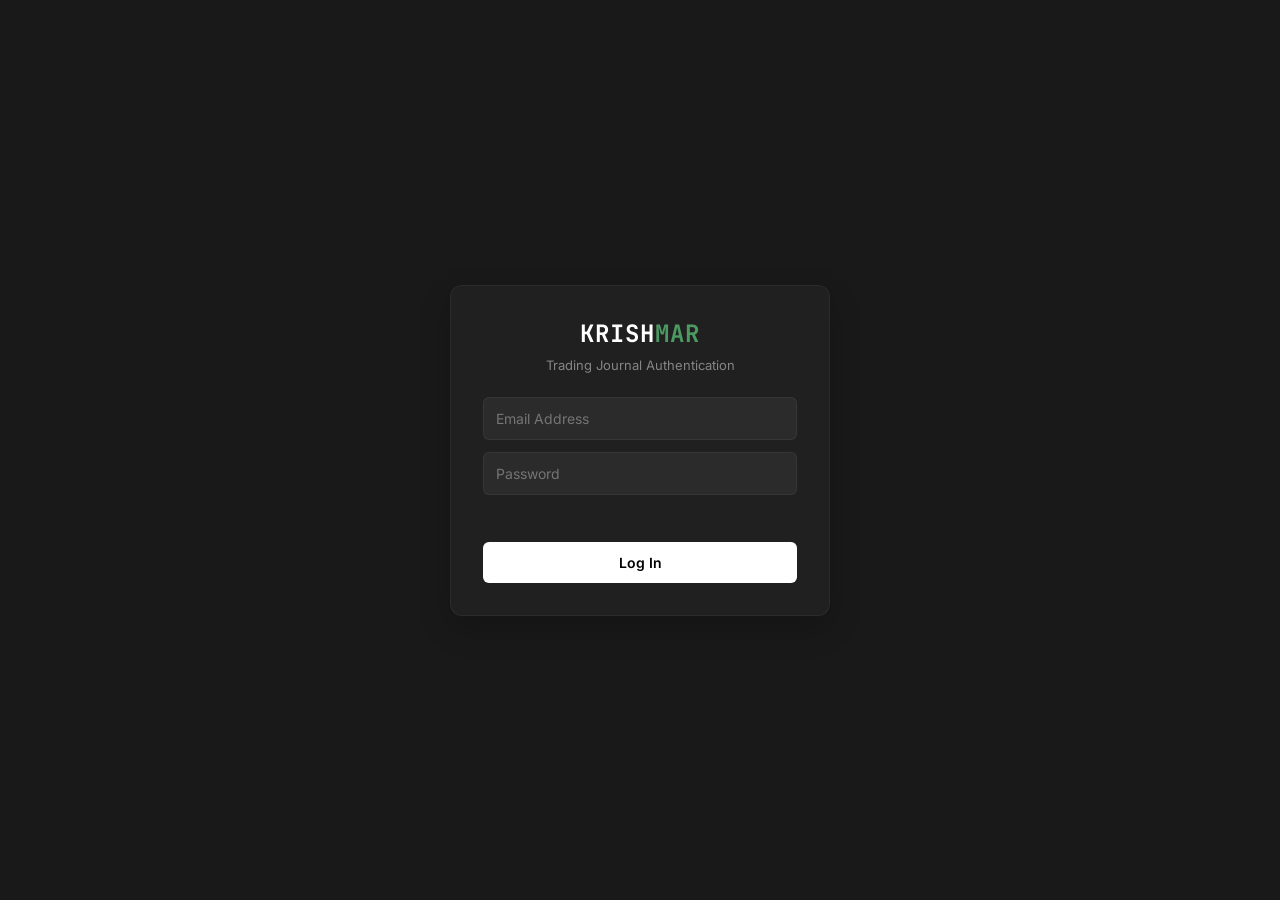
==== index.html @ 3b9c7eb1 "Add files via upload" ====
<!DOCTYPE html>
<html lang="en">
<head>
<meta charset="UTF-8">
<meta name="viewport" content="width=device-width, initial-scale=1.0">
<title>Krishmar Trading Journal</title>
<link href="https://fonts.googleapis.com/css2?family=Inter:wght@400;500;600&family=JetBrains+Mono:wght@400;500;600;700&display=swap" rel="stylesheet">
<link rel="stylesheet" href="style.css">
<!-- Firebase SDKs -->
<script src="https://www.gstatic.com/firebasejs/9.23.0/firebase-app-compat.js"></script>
<script src="https://www.gstatic.com/firebasejs/9.23.0/firebase-auth-compat.js"></script>
<script src="https://www.gstatic.com/firebasejs/9.23.0/firebase-firestore-compat.js"></script>
</head>
<body>

<!-- ═══════════════ AUTH OVERLAY ═══════════════ -->
<div id="authOverlay">
  <div class="auth-box">
    <div class="auth-title">KRISH<span>MAR</span></div>
    <div class="auth-sub">Trading Journal Authentication</div>
    <input type="email" id="authEmail" class="auth-inp" placeholder="Email Address" autocomplete="email">
    <input type="password" id="authPass" class="auth-inp" placeholder="Password" autocomplete="current-password">
    <div class="auth-err" id="authErr"></div>
    <button class="auth-btn" id="btnLogin" onclick="loginUser()">Log In</button>
  </div>
</div>

<div id="mainApp" style="display:none">

<div class="hdr">
  <div>
    <div class="logo">KRISH<span>MAR</span></div>
    <div style="font-size:9px;color:var(--muted);margin-top:2px;letter-spacing:1px">TRADING JOURNAL · NIFTY 50 · 5M · NSE</div>
  </div>
  <div class="nav-tabs">
    <button class="tab active" onclick="goPage('checklist',this)">📋 CHECKLIST</button>
    <button class="tab" onclick="goPage('entry',this)">✏️ ENTRY</button>
    <button class="tab" onclick="goPage('trades',this)">📂 ALL TRADES</button>
    <button class="tab" onclick="goPage('stats',this)">📊 STATISTICS</button>
    <button class="theme-btn" id="theme-toggle" onclick="toggleTheme()">☀️ LIGHT</button>
    <button class="theme-btn" onclick="logoutUser()" style="color:var(--red);border:1px solid rgba(255,59,92,0.2);">🚪 LOGOUT</button>
  </div>
  <div class="clk"><div class="t" id="clk">--:--:--</div><div class="d" id="dstr">---</div></div>
</div>

<div class="stats">
  <div class="sc"><span class="sv cb" id="s-tot">0</span><div class="sl">Total</div></div>
  <div class="sc"><span class="sv cg" id="s-win">0</span><div class="sl">Wins</div></div>
  <div class="sc"><span class="sv cr" id="s-los">0</span><div class="sl">Losses</div></div>
  <div class="sc"><span class="sv cy" id="s-wr">0%</span><div class="sl">Win Rate</div></div>
  <div class="sc"><span class="sv cg" id="s-pnl">+0</span><div class="sl">Net P&L</div></div>
  <div class="sc"><span class="sv co" id="s-tod">0/2</span><div class="sl">Today</div></div>
</div>

<div class="sig wait" id="sigBox" style="display:flex">
  <div class="sdot"></div><span id="sigTxt">Complete checklist to evaluate signal</span>
</div>

<div class="edit-bar" id="editBar">
  ✏️ EDITING TRADE <strong id="editNo">—</strong>
  <button onclick="cancelEdit()">✕ Cancel</button>
</div>

<!-- ═══════════════ PAGE 1: CHECKLIST ═══════════════ -->
<div class="page active" id="page-checklist">
<div class="ck-grid">

  <div>
    <div class="pnl">
      <div class="ptitle"><div class="ptdot" style="background:var(--yellow)"></div>PRE-MARKET KEY CHECK</div>
      <div class="sec">📋 BEFORE 9:15 AM</div>
      <div class="ck" id="ck-gapup" onclick="tog('gapup')"><div class="ck-num">01</div><div class="ck-order" id="ord-gapup">—</div><span class="ck-lbl">GAP UP — Open above PDH</span><span class="ck-time" id="tim-gapup">--:--</span><div class="opts"><button class="opt" onclick="pk(event,'gap','UP')">YES</button><button class="opt" onclick="pk(event,'gap','NO')">NO</button></div></div>
      <div class="ck" id="ck-gapdn" onclick="tog('gapdn')"><div class="ck-num">02</div><div class="ck-order" id="ord-gapdn">—</div><span class="ck-lbl">GAP DOWN — Open below PDL</span><span class="ck-time" id="tim-gapdn">--:--</span><div class="opts"><button class="opt" onclick="pk(event,'gapd','YES')">YES</button><button class="opt" onclick="pk(event,'gapd','NO')">NO</button></div></div>
      <div class="ck" id="ck-pdc" onclick="tog('pdc')"><div class="ck-num">03</div><div class="ck-order" id="ord-pdc">—</div><span class="ck-lbl">PDC Level</span><span class="ck-time" id="tim-pdc">--:--</span><div class="opts"><input class="opt fi" id="pdc-val" type="number" placeholder="25000" style="width:68px;font-size:10px" onclick="event.stopPropagation()"></div></div>
      <div class="ck" id="ck-pdsp" onclick="tog('pdsp')"><div class="ck-num">04</div><div class="ck-order" id="ord-pdsp">—</div><span class="ck-lbl">PD SP CROSS — ST crossed</span><span class="ck-time" id="tim-pdsp">--:--</span><div class="opts"><button class="opt" onclick="pk(event,'pdsp','BULL')">BULL</button><button class="opt" onclick="pk(event,'pdsp','BEAR')">BEAR</button></div></div>
    </div>
    <div class="pnl">
      <div class="ptitle"><div class="ptdot" style="background:var(--yellow)"></div>DISCIPLINE SCORE</div>
      <div class="disc-grid">
        <div class="disc-item"><label>Pre-market check</label><div class="stars" id="d1"></div></div>
        <div class="disc-item"><label>Key level filter</label><div class="stars" id="d2"></div></div>
        <div class="disc-item"><label>Waited confirm</label><div class="stars" id="d3"></div></div>
        <div class="disc-item"><label>Max trade limit</label><div class="stars" id="d4"></div></div>
        <div class="disc-item"><label>Stop at 2:30 PM</label><div class="stars" id="d5"></div></div>
        <div class="disc-item"><label>Screenshot saved</label><div class="stars" id="d6"></div></div>
      </div>
      <div style="margin-top:8px;text-align:center"><span style="font-family:'JetBrains Mono',monospace;font-size:9px;color:var(--muted)">SCORE: </span><span style="font-family:'JetBrains Mono',monospace;font-size:16px;font-weight:700;color:var(--yellow)" id="dtot">0/30</span></div>
    </div>
  </div>

  <div>
    <div class="pnl">
      <div class="ptitle"><div class="ptdot" style="background:var(--red)"></div>LIVE MARKET CHECKLIST<span style="margin-left:auto;font-size:9px;color:var(--muted)">ORDER &amp; TIME TRACKED</span><button class="ck-reset" onclick="resetLiveChecks()">↺ RESET</button></div>
      <div class="sec">⚡ INTRADAY — SEQUENCE &amp; TIME RECORDED</div>
      <div class="timeline" id="timeline"><div class="tl-title">📍 SEQUENCE TIMELINE</div><div id="tl-items"></div></div>
      <div class="lmck-grid">

        <!-- COL 1: KEY LEVELS -->
        <div>
          <div class="lmck-col-title">📌 Key Levels</div>
          <div class="ck" id="ck-pdh" onclick="tog('pdh')"><div class="ck-order" id="ord-pdh"></div><span class="ck-lbl">PDH</span><span class="ck-time" id="tim-pdh">--:--</span><div class="opts"><button class="opt" onclick="pk(event,'pdh','SWEEP')">SWEEP</button><button class="opt" onclick="pk(event,'pdh','BREAK')">BREAK</button><button class="opt" onclick="pk(event,'pdh','TAP')">TAP</button></div></div>
          <div class="ck" id="ck-pdl" onclick="tog('pdl')"><div class="ck-order" id="ord-pdl"></div><span class="ck-lbl">PDL</span><span class="ck-time" id="tim-pdl">--:--</span><div class="opts"><button class="opt" onclick="pk(event,'pdl','SWEEP')">SWEEP</button><button class="opt" onclick="pk(event,'pdl','BREAK')">BREAK</button><button class="opt" onclick="pk(event,'pdl','TAP')">TAP</button></div></div>
          <div class="ck" id="ck-pdob" onclick="tog('pdob')"><div class="ck-order" id="ord-pdob"></div><span class="ck-lbl">PD OB</span><span class="ck-time" id="tim-pdob">--:--</span><div class="opts"><button class="opt" onclick="pk(event,'pdob','SWEEP')">SWEEP</button><button class="opt" onclick="pk(event,'pdob','BREAK')">BREAK</button><button class="opt" onclick="pk(event,'pdob','TAP')">TAP</button></div></div>
          <div class="ck" id="ck-wkh" onclick="tog('wkh')"><div class="ck-order" id="ord-wkh"></div><span class="ck-lbl">WEEK HIGH</span><span class="ck-time" id="tim-wkh">--:--</span><div class="opts"><button class="opt" onclick="pk(event,'wkh','SWEEP')">SWEEP</button><button class="opt" onclick="pk(event,'wkh','BREAK')">BREAK</button><button class="opt" onclick="pk(event,'wkh','TAP')">TAP</button></div></div>
          <div class="ck" id="ck-wkl" onclick="tog('wkl')"><div class="ck-order" id="ord-wkl"></div><span class="ck-lbl">WEEK LOW</span><span class="ck-time" id="tim-wkl">--:--</span><div class="opts"><button class="opt" onclick="pk(event,'wkl','SWEEP')">SWEEP</button><button class="opt" onclick="pk(event,'wkl','BREAK')">BREAK</button><button class="opt" onclick="pk(event,'wkl','TAP')">TAP</button></div></div>
          <div class="ck" id="ck-dyh" onclick="tog('dyh')"><div class="ck-order" id="ord-dyh"></div><span class="ck-lbl">DAY HIGH</span><span class="ck-time" id="tim-dyh">--:--</span><div class="opts"><button class="opt" onclick="pk(event,'dyh','SWEEP')">SWEEP</button><button class="opt" onclick="pk(event,'dyh','BREAK')">BREAK</button><button class="opt" onclick="pk(event,'dyh','TAP')">TAP</button></div></div>
          <div class="ck" id="ck-dyl" onclick="tog('dyl')"><div class="ck-order" id="ord-dyl"></div><span class="ck-lbl">DAY LOW</span><span class="ck-time" id="tim-dyl">--:--</span><div class="opts"><button class="opt" onclick="pk(event,'dyl','SWEEP')">SWEEP</button><button class="opt" onclick="pk(event,'dyl','BREAK')">BREAK</button><button class="opt" onclick="pk(event,'dyl','TAP')">TAP</button></div></div>
        </div>

        <!-- COL 2: INDICATOR SIGNALS -->
        <div>
          <div class="lmck-col-title">⚡ Indicator Signals</div>
          <div class="ck" id="ck-spcross" onclick="tog('spcross')"><div class="ck-order" id="ord-spcross"></div><span class="ck-lbl">SP CROSS</span><span class="ck-time" id="tim-spcross">--:--</span><div class="opts"><button class="opt" onclick="pk(event,'spc','BULL')">BULL</button><button class="opt" onclick="pk(event,'spc','BEAR')">BEAR</button></div></div>
          <div class="ck" id="ck-flcross" onclick="tog('flcross')"><div class="ck-order" id="ord-flcross"></div><span class="ck-lbl">FL CROSS</span><span class="ck-time" id="tim-flcross">--:--</span><div class="opts"><button class="opt" onclick="pk(event,'flc','BULL')">BULL</button><button class="opt" onclick="pk(event,'flc','BEAR')">BEAR</button></div></div>
          <div class="ck" id="ck-spsw" onclick="tog('spsw')"><div class="ck-order" id="ord-spsw"></div><span class="ck-lbl">SP SWEEP</span><span class="ck-time" id="tim-spsw">--:--</span><div class="opts"><button class="opt" onclick="pk(event,'spsw','YES')">YES</button><button class="opt" onclick="pk(event,'spsw','NO')">NO</button></div></div>
          <div class="ck" id="ck-flsw" onclick="tog('flsw')"><div class="ck-order" id="ord-flsw"></div><span class="ck-lbl">FL SWEEP / BRK</span><span class="ck-time" id="tim-flsw">--:--</span><div class="opts"><button class="opt" onclick="pk(event,'flsw','SWEEP')">SWEEP</button><button class="opt" onclick="pk(event,'flsw','BREAK')">BREAK</button></div></div>
        </div>

        <!-- COL 3: STRUCTURE -->
        <div>
          <div class="lmck-col-title">🏗️ Market Structure</div>
          <div class="ck" id="ck-choch" onclick="tog('choch')"><div class="ck-order" id="ord-choch"></div><span class="ck-lbl">CHOCH</span><span class="ck-time" id="tim-choch">--:--</span><div class="opts"><button class="opt" onclick="pk(event,'choch','BULL')">BULL</button><button class="opt" onclick="pk(event,'choch','BEAR')">BEAR</button></div></div>
          <div class="ck" id="ck-bos" onclick="tog('bos')"><div class="ck-order" id="ord-bos"></div><span class="ck-lbl">BOS</span><span class="ck-time" id="tim-bos">--:--</span><div class="opts"><button class="opt" onclick="pk(event,'bos','BULL')">BULL</button><button class="opt" onclick="pk(event,'bos','BEAR')">BEAR</button></div></div>
          <div class="ck" id="ck-chochtap" onclick="tog('chochtap')"><div class="ck-order" id="ord-chochtap"></div><span class="ck-lbl">CHOCH OB TAP</span><span class="ck-time" id="tim-chochtap">--:--</span><div class="opts"><button class="opt" onclick="pk(event,'chobt','YES')">YES</button><button class="opt" onclick="pk(event,'chobt','NO')">NO</button></div></div>
          <div class="ck" id="ck-bostap" onclick="tog('bostap')"><div class="ck-order" id="ord-bostap"></div><span class="ck-lbl">BOS OB TAP</span><span class="ck-time" id="tim-bostap">--:--</span><div class="opts"><button class="opt" onclick="pk(event,'bobt','YES')">YES</button><button class="opt" onclick="pk(event,'bobt','NO')">NO</button></div></div>
        </div>

      </div>
    </div>
  </div>

</div>
<button class="proceed-btn" id="proceed-btn" onclick="proceedToEntry()" disabled>⏳ WAITING — Complete SP Cross + FL Cross + Sweep + Structure</button>
</div>

<!-- ═══════════════ PAGE 2: ENTRY ═══════════════ -->
<div class="page" id="page-entry">
<div class="entry-grid">
  <div>
    <div class="pnl">
      <div class="ptitle"><div class="ptdot" style="background:var(--green)"></div>TRADE DETAILS</div>
      <div class="frow"><label>Trade #</label><input class="fi" id="f-no" type="text" placeholder="001" style="max-width:55px"><label style="margin-left:8px">Date</label><input class="fi" id="f-date" type="date"><label style="margin-left:8px">Time</label><input class="fi" id="f-time" type="time"></div>
      <div style="padding:0 9px"><div style="font-size:9px;color:var(--muted);margin-top:2px;letter-spacing:1.5px;text-transform:uppercase;font-family:'JetBrains Mono',monospace;margin-bottom:4px">DIRECTION</div><div class="drow"><button class="dbtn" id="d-buy" onclick="setDir('BUY')">▲ BUY</button><button class="dbtn" id="d-sell" onclick="setDir('SELL')">▼ SELL</button></div></div>
      <div style="padding:0 9px;margin:6px 0"><div style="font-size:9px;color:var(--muted);letter-spacing:1.5px;text-transform:uppercase;font-family:'JetBrains Mono',monospace;margin-bottom:4px">ENTRY PATTERN</div><div style="display:flex;gap:5px"><button class="opt" onclick="setPat('P1')" id="pt-P1" style="padding:4px 12px;font-size:10px">P1 — FL Pullback</button><button class="opt" onclick="setPat('P2')" id="pt-P2" style="padding:4px 12px;font-size:10px">P2 — Explosive</button><button class="opt" onclick="setPat('P3')" id="pt-P3" style="padding:4px 12px;font-size:10px">P3 — FL Sweep</button></div></div>
      <div style="padding:0 9px;margin:4px 0;display:flex;align-items:center;gap:8px"><div style="font-size:9px;color:var(--muted);letter-spacing:1.5px;text-transform:uppercase;font-family:'JetBrains Mono',monospace">TRADE #</div><button class="opt" onclick="setTN('1ST')" id="tn-1ST" style="padding:3px 10px">1st Entry</button><button class="opt" onclick="setTN('2ND')" id="tn-2ND" style="padding:3px 10px">2nd Re-entry</button></div>
      <div class="sep"></div>
      <div class="sec" style="margin:6px 0 4px">📊 INDEX DATA</div>
      <div class="frow"><label>Entry</label><input class="fi" id="f-idx-entry" type="number" placeholder="24750" oninput="calcIdxRR()"><label style="margin-left:8px">SL</label><input class="fi" id="f-idx-sl" type="number" placeholder="24700" oninput="calcIdxRR()"><label style="margin-left:8px">Target</label><input class="fi" id="f-idx-tl" type="number" placeholder="24900" oninput="calcIdxRR()"></div>
      <div class="frow"><label>Idx R:R</label><input class="fi" id="f-idx-rr" type="text" readonly style="color:var(--teal);max-width:60px"><span class="fsuf cr" id="f-idx-risk">—</span><span class="fsuf cg" id="f-idx-rew">—</span><label style="margin-left:8px">Idx P&amp;L</label><input class="fi" id="f-idx-pnl" type="text" readonly style="max-width:80px;font-weight:700"></div>
      <div style="padding:0 9px;margin:5px 0"><div style="font-size:9px;color:var(--muted);letter-spacing:1.5px;text-transform:uppercase;font-family:'JetBrains Mono',monospace;margin-bottom:4px">IDX RESULT</div><div class="rrow"><button class="rbtn" id="ir-tl" onclick="setIdxRes('TL')">🎯 TL HIT</button><button class="rbtn" id="ir-sl" onclick="setIdxRes('SL')">❌ SL HIT</button><button class="rbtn" id="ir-eod" onclick="setIdxRes('EOD')">🔔 EOD</button></div></div>
      <div class="frow"><label>EOD Exit</label><input class="fi" id="f-idx-eod" type="number" placeholder="exit price" oninput="calcIdxRR()"></div>
      <input type="hidden" id="f-entry">
      <div class="sec" style="margin:8px 0 4px">🎯 OPTION DATA</div>
      <div class="frow">
        <label>Strike Type</label>
        <div style="display:flex;gap:4px">
          <button class="opt" id="opt-ce" onclick="setOptType('CE')" style="padding:4px 10px;font-size:11px">CE</button>
          <button class="opt" id="opt-pe" onclick="setOptType('PE')" style="padding:4px 10px;font-size:11px">PE</button>
        </div>
        <label style="margin-left:8px">Strike Value</label><input class="fi" id="f-strike" type="number" placeholder="24800" style="max-width:80px">
      </div>
      <div class="frow"><label>Qty (Lots)</label><input class="fi" id="f-qty" type="number" placeholder="1" min="1" style="max-width:52px" oninput="calcRR()"><span class="fsuf" id="f-qty-pts" style="color:var(--muted)">= 65 qty</span></div>
      <div class="frow"><label>Entry Price</label><input class="fi" id="f-prem-entry" type="number" placeholder="120.00" step="0.05" oninput="calcRR()"><label style="margin-left:8px">SL Price</label><input class="fi" id="f-sl" type="number" placeholder="90.00" step="0.05" oninput="calcRR()"><label style="margin-left:8px">Target</label><input class="fi" id="f-tp" type="number" placeholder="200.00" step="0.05" oninput="calcRR()"></div>
      <div class="frow"><label>Opt R:R</label><input class="fi" id="f-rr" type="text" readonly style="color:var(--teal);max-width:60px"><span class="fsuf cr" id="f-risk">—</span><span class="fsuf cg" id="f-rew">—</span><label style="margin-left:8px">Prem Exit</label><input class="fi" id="f-prem-exit" type="number" placeholder="—" step="0.05" oninput="calcPnL()"></div>
      <div class="frow"><label>P&amp;L ₹</label><input class="fi" id="f-pnl" type="text" readonly style="max-width:110px;font-weight:700"></div>
      <div style="padding:0 9px;margin:5px 0"><div style="font-size:9px;color:var(--muted);letter-spacing:1.5px;text-transform:uppercase;font-family:'JetBrains Mono',monospace;margin-bottom:4px">OPT RESULT</div><div class="rrow"><button class="rbtn" id="r-tp" onclick="setRes('TP')">✅ TP HIT</button><button class="rbtn" id="r-sl" onclick="setRes('SL')">❌ SL HIT</button><button class="rbtn" id="r-eod" onclick="setRes('EOD')">🔔 EOD</button></div></div>
      <div class="frow"><label>Exit Time</label><input class="fi" id="f-exit" type="time"></div>
      <div class="prog"><div class="prg-top"><span>Checklist progress</span><span id="prg-txt">0 / 21</span></div><div class="prg-bar"><div class="prg-fill" id="prg-fill" style="width:0%"></div></div></div>
      <div style="padding:0 9px;margin-top:8px"><div style="font-size:9px;color:var(--muted);letter-spacing:1.5px;text-transform:uppercase;font-family:'JetBrains Mono',monospace;margin-bottom:6px">🧠 PSYCHOLOGY</div><div style="display:flex;gap:5px;flex-wrap:wrap"><button class="opt" id="psy-0" onclick="togglePsy(0)">✅ Followed Plan</button><button class="opt" id="psy-1" onclick="togglePsy(1)">⚡ FOMO Entry</button><button class="opt" id="psy-2" onclick="togglePsy(2)">😤 Revenge Trade</button><button class="opt" id="psy-3" onclick="togglePsy(3)">🧘 Patient</button></div></div>
      <div style="padding:0 9px;margin-top:8px"><div style="font-size:9px;color:var(--muted);letter-spacing:1.5px;text-transform:uppercase;font-family:'JetBrains Mono',monospace;margin-bottom:4px">NOTES</div><textarea class="notes" id="f-notes" placeholder="What you saw, why you took this trade..."></textarea></div>
      <div class="brow">
        <button class="btn-back" onclick="goToChecklist()">← BACK</button>
        <button class="btn btn-save" id="btn-save" onclick="saveTrade()">➕ CREATE</button>
        <button class="btn btn-upd" id="btn-upd" onclick="updateTrade()" style="display:none">✏️ UPDATE</button>
        <button class="btn btn-new" onclick="newTrade()">🔄</button>
        <button class="btn btn-clr" onclick="clearAll()">✖</button>
      </div>
    </div>
  </div>
  <div>
    <div class="chart-area" style="display:grid;grid-template-columns:1fr 1fr;gap:8px">
      <!-- INDEX CHART -->
      <div>
        <div class="chart-hdr"><div class="chart-tit">📊 INDEX CHART</div><div style="display:flex;align-items:center;gap:7px"><span style="font-size:9px;color:var(--muted)">Paste Ctrl+V · Drag · Upload</span><input type="file" id="cf-idx" accept="image/*" style="display:none" onchange="loadChart(event,'idx')"><button class="upbtn" onclick="document.getElementById('cf-idx').click()">Upload</button><button class="upbtn" onclick="clearChart('idx')" style="color:var(--red)">Clear</button></div></div>
        <div class="chart-body" id="chart-body-idx" ondrop="dropChart(event,'idx')" ondragover="event.preventDefault()" onclick="document.getElementById('cf-idx').click()" style="cursor:pointer"><img id="chart-img-idx" class="chart-img-el" style="display:none"><div class="chart-ph" id="chart-ph-idx"><svg width="36" height="36" viewBox="0 0 42 42" fill="none" opacity="0.25"><rect x="3" y="29" width="6" height="10" fill="#3b8eea" rx="1"/><rect x="13" y="17" width="6" height="22" fill="#00d97e" rx="1"/><rect x="23" y="23" width="6" height="16" fill="#ff3b5c" rx="1"/><rect x="33" y="11" width="6" height="28" fill="#00d97e" rx="1"/><polyline points="6,25 16,13 26,19 36,7" stroke="#ffd600" stroke-width="2" fill="none"/></svg><p style="font-size:10px">Index Chart</p></div></div>
      </div>
      <!-- STRIKE CHART -->
      <div>
        <div class="chart-hdr"><div class="chart-tit">🎯 STRIKE CHART</div><div style="display:flex;align-items:center;gap:7px"><span style="font-size:9px;color:var(--muted)">Paste Ctrl+Shift+V · Drag · Upload</span><input type="file" id="cf-str" accept="image/*" style="display:none" onchange="loadChart(event,'str')"><button class="upbtn" onclick="document.getElementById('cf-str').click()">Upload</button><button class="upbtn" onclick="clearChart('str')" style="color:var(--red)">Clear</button></div></div>
        <div class="chart-body" id="chart-body-str" ondrop="dropChart(event,'str')" ondragover="event.preventDefault()" onclick="document.getElementById('cf-str').click()" style="cursor:pointer"><img id="chart-img-str" class="chart-img-el" style="display:none"><div class="chart-ph" id="chart-ph-str"><svg width="36" height="36" viewBox="0 0 42 42" fill="none" opacity="0.25"><rect x="3" y="29" width="6" height="10" fill="#ffd600" rx="1"/><rect x="13" y="17" width="6" height="22" fill="#ffd600" rx="1"/><rect x="23" y="23" width="6" height="16" fill="#ff3b5c" rx="1"/><rect x="33" y="11" width="6" height="28" fill="#00d97e" rx="1"/><polyline points="6,25 16,13 26,19 36,7" stroke="#3b8eea" stroke-width="2" fill="none"/></svg><p style="font-size:10px">Strike Chart</p></div></div>
      </div>
    </div>
    <div class="pnl">
      <div class="ptitle"><div class="ptdot" style="background:var(--teal)"></div>CHECKLIST SUMMARY<span style="margin-left:auto"><button class="ck-reset" onclick="goToChecklist()" style="color:var(--teal);border-color:rgba(0,200,184,.3)">✏️ Edit Checklist</button></span></div>
      <div id="ck-summary" style="font-size:11px;color:var(--muted)">Complete the checklist first.</div>
      <div style="margin-top:10px" id="entry-timeline"></div>
    </div>
  </div>
</div>
</div>

<!-- ═══════════════ PAGE 3: ALL TRADES ═══════════════ -->
<div class="page" id="page-trades">
  <div class="pnl">
    <div class="ptitle"><div class="ptdot" style="background:var(--blue)"></div>ALL TRADES — JOURNAL</div>
    <div class="filters">
      <label>Filter:</label>
      <select class="fsel" id="flt-dir" onchange="renderTable()"><option value="">All Dirs</option><option value="BUY">BUY</option><option value="SELL">SELL</option></select>
      <select class="fsel" id="flt-res" onchange="renderTable()"><option value="">All Results</option><option value="TP">TP</option><option value="SL">SL</option><option value="EOD">EOD</option></select>
      <select class="fsel" id="flt-pat" onchange="renderTable()"><option value="">All Patterns</option><option value="P1">P1</option><option value="P2">P2</option><option value="P3">P3</option></select>
      <input class="search" id="flt-src" type="text" placeholder="Search date, strike, notes..." oninput="renderTable()">
      <button class="upbtn" id="btn-view-toggle" onclick="toggleViewMode()" style="margin-right:auto;border-color:var(--blue);color:var(--blue);background:rgba(74,140,219,.05)">⊞ Grid</button>

    </div>
    <div id="tlog" style="display:grid;gap:10px;margin-top:10px"></div>
    <div style="margin-top:7px;font-size:10px;color:var(--muted);font-family:'JetBrains Mono',monospace" id="tbl-cnt">0 trades</div>
  </div>
</div>

<!-- ═══════════════ PAGE 4: STATISTICS ═══════════════ -->
<div class="page" id="page-stats">
  <div style="display:grid;grid-template-columns:1fr 1fr 1fr;gap:12px">
    <div class="pnl"><div class="ptitle"><div class="ptdot" style="background:var(--green)"></div>OVERALL</div><div id="st-ov"></div></div>
    <div class="pnl"><div class="ptitle"><div class="ptdot" style="background:var(--blue)"></div>PATTERN</div><div id="st-pt"></div></div>
    <div class="pnl"><div class="ptitle"><div class="ptdot" style="background:var(--orange)"></div>DIRECTION</div><div id="st-di"></div></div>
    <div class="pnl"><div class="ptitle"><div class="ptdot" style="background:var(--teal)"></div>MONTHLY</div><div id="st-mo"></div></div>
    <div class="pnl"><div class="ptitle"><div class="ptdot" style="background:var(--green)"></div>BEST 5</div><div id="st-be"></div></div>
    <div class="pnl"><div class="ptitle"><div class="ptdot" style="background:var(--red)"></div>WORST 5</div><div id="st-wo"></div></div>
  </div>
</div>

<!-- MODALS -->
<div class="modal-bg" id="viewModal"><div class="modal"><button class="close" onclick="closeM('viewModal')">✕</button><h2 id="m-title">Trade Details</h2><div id="m-body"></div></div></div>
<div class="modal-bg" id="delModal"><div class="modal" style="max-width:380px"><h2>🗑 Delete Trade?</h2><p style="font-size:13px;color:var(--muted);margin:12px 0">Trade <strong id="del-no" style="color:var(--white)"></strong> will be permanently deleted.</p><div style="display:flex;gap:8px;margin-top:14px"><button class="btn btn-del" onclick="confirmDel()" style="flex:1">DELETE</button><button class="btn btn-clr" onclick="closeM('delModal')" style="flex:1">CANCEL</button></div></div></div>

</div> <!-- END mainApp -->

<script src="script.js"></script>
</body>
</html>
---- style.css ----
:root{--bg:#191919;--panel:#202020;--dim:#2b2b2b;--border:rgba(255,255,255,0.05);--border2:rgba(255,255,255,0.08);--text:#d4d4d4;--muted:#858585;--green:#4c9a62;--red:#c95151;--blue:#4a8cdb;--orange:#cc7833;--yellow:#c09e43;--teal:#4b9b9b;--white:#ffffff;}
body.light{--bg:#ffffff;--panel:#f7f7f7;--dim:#eeeeee;--border:rgba(0,0,0,0.05);--border2:rgba(0,0,0,0.08);--text:#37352f;--muted:#9e9c97;--green:#0f7b6c;--red:#e03e3e;--blue:#0b6e99;--orange:#d9730d;--yellow:#dfab01;--teal:#0f7b6c;--white:#000000;}
.theme-btn{padding:6px 12px;border-radius:6px;border:none;background:var(--dim);color:var(--text);font-family:'Inter',sans-serif;font-size:11px;font-weight:600;cursor:pointer;transition:all .2s;white-space:nowrap;margin-left:6px;}
.theme-btn:hover{background:var(--border2);}
*{margin:0;padding:0;box-sizing:border-box;}
body{background:var(--bg);color:var(--text);font-family:'Inter',sans-serif;min-height:100vh;padding:14px;font-size:13px;}
.hdr{display:flex;justify-content:space-between;align-items:center;padding:14px 20px;background:var(--panel);border:1px solid var(--border);border-radius:8px;margin-bottom:12px;}
.logo{font-family:'JetBrains Mono',monospace;font-size:16px;font-weight:700;color:var(--white);letter-spacing:1px;}
.logo span{color:var(--green);}
.nav-tabs{display:flex;gap:5px;}
.tab{padding:6px 16px;border-radius:6px;border:none;background:transparent;color:var(--muted);font-family:'Inter',sans-serif;font-size:13px;font-weight:500;cursor:pointer;transition:all .2s;white-space:nowrap;}
.tab.active{background:rgba(120,120,120,.15);color:var(--text);}
.tab:hover:not(.active){background:rgba(120,120,120,.08);color:var(--text);}
.clk{font-family:'JetBrains Mono',monospace;text-align:right;}
.clk .t{font-size:18px;font-weight:700;color:var(--teal);}
.clk .d{font-size:10px;color:var(--muted);margin-top:2px;}
.stats{display:flex;gap:8px;margin-bottom:12px;flex-wrap:wrap;}
.sc{flex:1;min-width:90px;background:var(--panel);border:1px solid var(--border);border-radius:8px;padding:12px;text-align:center;}
.sv{font-family:'JetBrains Mono',monospace;font-size:20px;font-weight:700;display:block;}
.sl{font-size:9px;color:var(--muted);text-transform:uppercase;letter-spacing:1px;margin-top:2px;font-family:'Inter',sans-serif;}
.cg{color:var(--green)}.cr{color:var(--red)}.cb{color:var(--blue)}.cy{color:var(--yellow)}.co{color:var(--orange)}.ct{color:var(--teal)}
.sig{padding:12px 16px;border-radius:8px;margin-bottom:12px;display:flex;align-items:center;gap:10px;font-size:13px;font-weight:600;}
.sig.wait{background:rgba(255,152,0,.07);border:1px solid rgba(255,152,0,.25);color:var(--orange);}
.sig.go{background:rgba(0,217,126,.07);border:1px solid rgba(0,217,126,.25);color:var(--green);}
.sig.no{background:rgba(255,59,92,.07);border:1px solid rgba(255,59,92,.25);color:var(--red);}
.sdot{width:8px;height:8px;border-radius:50%;flex-shrink:0;animation:pulse 1.4s infinite;}
.wait .sdot{background:var(--orange)}.go .sdot{background:var(--green)}.no .sdot{background:var(--red);animation:none}
@keyframes pulse{0%,100%{opacity:1;transform:scale(1)}50%{opacity:.4;transform:scale(.7)}}
.page{display:none;}.page.active{display:block;animation:fi .2s ease;}
@keyframes fi{from{opacity:0;transform:translateY(3px)}to{opacity:1;transform:translateY(0)}}
.pnl{background:var(--panel);border:1px solid var(--border);border-radius:8px;padding:20px;margin-bottom:16px;}
.ptitle{font-family:'Inter',sans-serif;font-size:14px;font-weight:600;color:var(--text);margin-bottom:16px;padding-bottom:12px;border-bottom:1px solid var(--border);display:flex;align-items:center;gap:8px;}
.ptdot{display:none;}
.sec{font-family:'Inter',sans-serif;font-size:11px;font-weight:600;letter-spacing:0.5px;text-transform:uppercase;padding:6px 8px;background:var(--dim);border-radius:4px;margin:12px 0 8px;color:var(--muted);}
.ck{display:flex;align-items:center;gap:8px;padding:6px 8px;border-radius:6px;margin-bottom:2px;border:none;cursor:pointer;transition:background .2s ease;user-select:none;}
.ck:hover{background:var(--dim);}
.ck.on{background:rgba(76,154,98,.1);}
.ck-order{width:16px;height:16px;border-radius:4px;background:var(--border2);display:flex;align-items:center;justify-content:center;flex-shrink:0;font-size:10px;font-weight:600;font-family:'Inter',sans-serif;color:transparent;transition:all .2s;}
.ck.on .ck-order{background:var(--green);color:var(--bg);}
.ck-num{display:none;}
.ck-lbl{font-size:13px;flex:1;font-weight:500;}
.ck.on .ck-lbl{color:var(--green);}
.ck-time{font-family:'JetBrains Mono',monospace;font-size:9px;color:var(--muted);flex-shrink:0;min-width:42px;text-align:right;opacity:0;transition:opacity .2s;}
.ck.on .ck-time{color:var(--teal);opacity:1;}
.opts{display:flex;gap:4px;margin-left:6px;flex-wrap:wrap;}
.opt{padding:4px 8px;border-radius:4px;font-size:11px;font-weight:500;font-family:'Inter',sans-serif;border:none;background:var(--dim);cursor:pointer;color:var(--text);transition:all .2s ease;white-space:nowrap;}
.opt:hover{filter:brightness(1.2);}
.opt.ag{background:rgba(76,154,98,.2);color:var(--green);}
.opt.ar{background:rgba(201,81,81,.2);color:var(--red);}
.opt.ab{background:rgba(74,140,219,.2);color:var(--blue);}
.opt.ao{background:rgba(204,120,51,.2);color:var(--orange);}
.ck-reset{padding:4px 8px;border-radius:4px;border:none;background:var(--dim);color:var(--text);font-size:11px;cursor:pointer;font-family:'Inter',sans-serif;transition:all .2s ease;}
.ck-reset:hover{background:var(--border2);}
.timeline{margin-top:10px;padding:10px;background:var(--dim);border-radius:6px;display:none;}
.timeline.show{display:block;}
.tl-title{font-family:'JetBrains Mono',monospace;font-size:9px;letter-spacing:1px;color:var(--muted);text-transform:uppercase;margin-bottom:8px;}
.tl-item{display:flex;align-items:center;gap:8px;margin-bottom:5px;font-size:11px;}
.tl-ord{width:18px;height:18px;border-radius:50%;background:var(--green);color:#000;display:flex;align-items:center;justify-content:center;font-weight:700;font-size:9px;font-family:'JetBrains Mono',monospace;flex-shrink:0;}
.tl-name{flex:1;color:var(--text);}
.tl-val{color:var(--teal);font-family:'JetBrains Mono',monospace;font-size:9px;}
.tl-t{color:var(--yellow);font-family:'JetBrains Mono',monospace;font-size:9px;min-width:42px;text-align:right;}
.ck-grid{display:grid;grid-template-columns:1fr 1fr;gap:12px;}
.proceed-btn{width:100%;padding:12px;border-radius:6px;border:none;background:var(--green);color:var(--bg);font-family:'Inter',sans-serif;font-size:13px;font-weight:600;cursor:pointer;transition:all .2s ease;margin-top:4px;}
.proceed-btn:hover{filter:brightness(1.1);}
.proceed-btn:disabled{background:var(--dim);color:var(--muted);cursor:not-allowed;}
.entry-grid{display:grid;grid-template-columns:1fr 1fr;gap:12px;}
.drow{display:flex;gap:8px;margin:8px 0;}
.dbtn{flex:1;padding:10px;border-radius:6px;border:none;background:var(--dim);cursor:pointer;font-family:'Inter',sans-serif;font-size:13px;font-weight:600;color:var(--text);transition:all .2s ease;}
.dbtn.buy{background:rgba(76,154,98,.15);color:var(--green);}
.dbtn.buy:hover{background:rgba(76,154,98,.25);}
.dbtn.sell{background:rgba(201,81,81,.15);color:var(--red);}
.dbtn.sell:hover{background:rgba(201,81,81,.25);}
.rrow{display:flex;gap:8px;margin:8px 0;}
.rbtn{flex:1;padding:8px;border-radius:6px;border:none;background:var(--dim);cursor:pointer;font-family:'Inter',sans-serif;font-size:12px;font-weight:500;color:var(--text);transition:all .2s ease;}
.rbtn:hover{filter:brightness(1.2);}
.rbtn.tp{background:rgba(76,154,98,.15);color:var(--green);}
.rbtn.sl{background:rgba(201,81,81,.15);color:var(--red);}
.rbtn.eod{background:rgba(204,120,51,.15);color:var(--orange);}
.frow{display:flex;align-items:center;gap:10px;padding:4px 0;margin-bottom:6px;}
.frow label{font-size:12px;font-weight:500;color:var(--muted);width:70px;flex-shrink:0;font-family:'Inter',sans-serif;}
.fi{background:transparent;border:none;border-radius:4px;color:var(--text);font-family:'JetBrains Mono',monospace;font-size:13px;padding:6px 8px;flex:1;min-width:0;transition:all .2s ease;}
.fi:hover{background:var(--dim);}
.fi:focus{outline:none;background:var(--dim);box-shadow:inset 0 0 0 1px rgba(255,255,255,0.1);}
.fsuf{font-size:11px;color:var(--muted);white-space:nowrap;font-family:'Inter',sans-serif;}
.prog{padding:0;margin:8px 0;}
.prg-top{display:flex;justify-content:space-between;font-size:11px;font-family:'Inter',sans-serif;color:var(--muted);margin-bottom:6px;}
.prg-bar{height:4px;background:var(--dim);border-radius:2px;overflow:hidden;}
.prg-fill{height:100%;border-radius:2px;background:var(--green);transition:width .3s ease;}
.notes{width:100%;background:transparent;border:none;border-radius:4px;color:var(--text);font-family:'Inter',sans-serif;font-size:13px;padding:10px;resize:vertical;min-height:80px;transition:all .2s ease;}
.notes:hover{background:var(--dim);}
.notes:focus{outline:none;background:var(--dim);box-shadow:inset 0 0 0 1px rgba(255,255,255,0.1);}
.chart-area{background:var(--panel);border:1px solid var(--border);border-radius:8px;overflow:hidden;margin-bottom:11px;}
.chart-hdr{padding:10px 14px;border-bottom:1px solid var(--border);display:flex;align-items:center;justify-content:space-between;}
.chart-tit{font-family:'Inter',sans-serif;font-size:11px;font-weight:600;color:var(--muted);}
.chart-body{width:100%;height:220px;display:flex;align-items:center;justify-content:center;overflow:hidden;}
.chart-ph{display:flex;flex-direction:column;align-items:center;gap:7px;color:var(--muted);}
.chart-ph p{font-size:11px;font-family:'Inter',sans-serif;}
.chart-img-el{width:100%;height:100%;object-fit:contain;display:none;}
.upbtn{padding:4px 10px;border-radius:4px;border:none;background:var(--dim);color:var(--blue);font-size:11px;font-family:'Inter',sans-serif;cursor:pointer;transition:all .2s ease;}
.upbtn:hover{background:rgba(74,140,219,.1);}
.tbl-wrap{overflow-x:auto;}
.tbl{width:100%;border-collapse:collapse;font-size:12px;font-family:'Inter',sans-serif;}
.tbl th{padding:10px;text-align:left;font-size:11px;font-weight:600;color:var(--muted);border-bottom:1px solid var(--border);white-space:nowrap;}
.tbl td{padding:10px;border-bottom:1px solid var(--border);white-space:nowrap;font-family:'JetBrains Mono',monospace;}
.tbl tr:hover td{background:rgba(120,120,120,.05);}
.tbl tr.editing td{background:rgba(74,140,219,.05);}
.bdg{display:inline-block;padding:2px 6px;border-radius:4px;font-size:10px;font-weight:600;font-family:'JetBrains Mono',monospace;}
.bdg-buy{background:rgba(76,154,98,.15);color:var(--green);}.bdg-sell{background:rgba(201,81,81,.15);color:var(--red);}
.bdg-tp{background:rgba(76,154,98,.15);color:var(--green);}.bdg-sl{background:rgba(201,81,81,.15);color:var(--red);}.bdg-eod{background:rgba(204,120,51,.15);color:var(--orange);}
.act{display:flex;gap:4px;}
.act button{padding:4px 8px;border-radius:4px;border:none;font-size:11px;font-weight:500;font-family:'Inter',sans-serif;cursor:pointer;background:var(--dim);color:var(--text);transition:all .2s ease;}
.edit-btn:hover{background:rgba(74,140,219,.15);color:var(--blue);}
.del-btn:hover{background:rgba(201,81,81,.15);color:var(--red);}
.view-btn:hover{background:rgba(75,155,155,.15);color:var(--teal);}
.filters{display:flex;gap:8px;align-items:center;flex-wrap:wrap;margin-bottom:10px;}
.filters label{font-size:11px;color:var(--muted);font-family:'Inter',sans-serif;font-weight:500;}
.fsel{background:transparent;border:none;border-radius:4px;color:var(--text);font-family:'Inter',sans-serif;font-size:12px;padding:4px 8px;cursor:pointer;transition:all .2s ease;}
.search{background:transparent;border:none;border-radius:4px;color:var(--text);font-family:'Inter',sans-serif;font-size:12px;padding:4px 8px;flex:1;min-width:120px;transition:all .2s ease;}
.search:hover,.fsel:hover{background:var(--dim);}
.search:focus,.fsel:focus{outline:none;background:var(--dim);box-shadow:inset 0 0 0 1px rgba(255,255,255,0.1);}
.brow{display:flex;gap:8px;margin-top:10px;padding:0;}
.btn{flex:1;padding:10px;border-radius:6px;border:none;font-family:'Inter',sans-serif;font-size:13px;font-weight:600;cursor:pointer;transition:all .2s ease;letter-spacing:.5px;}
.btn-save{background:var(--green);color:var(--bg);}.btn-save:hover{filter:brightness(1.1);}
.btn-upd{background:var(--blue);color:#fff;}.btn-upd:hover{filter:brightness(1.1);}
.btn-new{background:var(--dim);color:var(--text);}.btn-new:hover{background:var(--border2);}
.btn-clr{background:var(--dim);color:var(--red);}.btn-clr:hover{background:rgba(201,81,81,.1);}
.btn-del{background:rgba(201,81,81,.1);color:var(--red);}.btn-del:hover{background:rgba(201,81,81,.2);}
.btn-back{background:var(--dim);color:var(--text);border:none;padding:8px 14px;border-radius:6px;font-family:'Inter',sans-serif;font-size:12px;font-weight:600;cursor:pointer;transition:all .2s ease;}.btn-back:hover{background:var(--border2);}
.edit-bar{background:var(--dim);border-radius:6px;padding:8px 14px;margin-bottom:10px;display:none;align-items:center;gap:10px;font-size:12px;color:var(--blue);font-family:'Inter',sans-serif;}
.edit-bar.show{display:flex;}
.edit-bar button{padding:4px 10px;border-radius:4px;border:none;background:rgba(74,140,219,.15);color:var(--blue);font-size:11px;font-weight:600;font-family:'Inter',sans-serif;cursor:pointer;}
.edit-bar button:hover{background:rgba(74,140,219,.25);}
.disc-grid{display:grid;grid-template-columns:1fr 1fr;gap:4px;}
.disc-item{display:flex;align-items:center;justify-content:space-between;padding:6px 8px;background:var(--dim);border-radius:4px;font-size:11px;font-family:'Inter',sans-serif;}
.disc-item label{color:var(--muted);}
.stars{display:flex;gap:2px;}
.star{width:12px;height:12px;border-radius:2px;background:var(--border2);cursor:pointer;transition:background .1s;}
.star.on{background:var(--yellow);}
.modal-bg{display:none;position:fixed;inset:0;background:rgba(25,25,25,.85);z-index:100;align-items:center;justify-content:center;}
.modal-bg.open{display:flex;}
.modal{background:var(--panel);border:1px solid var(--border);border-radius:8px;padding:22px;max-width:620px;width:90%;max-height:85vh;overflow-y:auto;}
.modal h2{font-family:'Inter',sans-serif;font-size:15px;color:var(--text);margin-bottom:14px;font-weight:600;}
.modal .close{float:right;background:none;border:none;color:var(--muted);font-size:18px;cursor:pointer;}.modal .close:hover{color:var(--text);}
.modal-detail{display:grid;grid-template-columns:1fr 1fr;gap:8px;margin-bottom:10px;}
.md-item{background:var(--dim);border-radius:6px;padding:10px 12px;}
.md-lbl{font-size:10px;color:var(--muted);font-weight:500;font-family:'Inter',sans-serif;margin-bottom:3px;}
.md-val{font-family:'JetBrains Mono',monospace;font-size:13px;font-weight:500;color:var(--text);}
.ck-tag{display:inline-block;padding:2px 6px;border-radius:4px;font-size:10px;font-weight:600;font-family:'JetBrains Mono',monospace;background:rgba(75,155,155,.1);color:var(--teal);margin:2px;}
.sep{height:1px;background:var(--border);margin:12px 0;}
.lmck-grid{display:grid;grid-template-columns:repeat(3,1fr);gap:12px;}
.lmck-col-title{font-family:'Inter',sans-serif;font-size:10px;font-weight:600;text-transform:uppercase;letter-spacing:0.5px;color:var(--muted);padding:4px 0 8px;border-bottom:1px solid var(--border);margin-bottom:6px;}
::-webkit-scrollbar{width:4px;}::-webkit-scrollbar-track{background:var(--bg);}::-webkit-scrollbar-thumb{background:var(--border2);border-radius:2px;}
/* ── TRADE CARD PLAYBOOK ─────────────────────────────── */
.tc-grid{display:grid;grid-template-columns:repeat(3,1fr);gap:14px;margin-top:10px;}
.tc-card{background:var(--panel);border-radius:10px;overflow:hidden;border:1px solid var(--border);transition:transform .2s,box-shadow .2s,border-color .2s;}
.tc-card:hover{transform:translateY(-2px);box-shadow:0 8px 28px rgba(0,0,0,.35);border-color:var(--border2);}
.tc-chart{width:100%;height:150px;object-fit:cover;display:block;background:var(--dim);}
.tc-chart-ph{width:100%;height:150px;display:flex;align-items:center;justify-content:center;background:var(--dim);flex-direction:column;gap:6px;color:var(--muted);}
.tc-chart-ph span{font-size:10px;font-family:'Inter',sans-serif;}
.tc-stripe{height:3px;width:100%;}
.tc-body{padding:12px;}
.tc-top{display:flex;align-items:center;gap:6px;margin-bottom:8px;}
.tc-num{font-family:'JetBrains Mono',monospace;font-size:10px;color:var(--muted);}
.tc-date{font-size:11px;color:var(--text);font-weight:500;}
.tc-time{font-size:9px;color:var(--muted);margin-left:auto;font-family:'JetBrains Mono',monospace;}
.tc-tags{display:flex;gap:4px;flex-wrap:wrap;margin-bottom:10px;align-items:center;}
.tc-tag{padding:2px 7px;border-radius:4px;font-size:10px;font-weight:600;font-family:'JetBrains Mono',monospace;white-space:nowrap;}
.tc-tag-res-tp{background:rgba(76,154,98,.15);color:var(--green);border:1px solid rgba(76,154,98,.3);}
.tc-tag-res-sl{background:rgba(201,81,81,.15);color:var(--red);border:1px solid rgba(201,81,81,.3);}
.tc-tag-res-eod{background:rgba(204,120,51,.15);color:var(--orange);border:1px solid rgba(204,120,51,.3);}
.tc-tag-dir-buy{background:rgba(76,154,98,.1);color:var(--green);}
.tc-tag-dir-sell{background:rgba(201,81,81,.1);color:var(--red);}
.tc-tag-pat{background:rgba(74,140,219,.12);color:var(--blue);}
.tc-tag-exp{background:var(--dim);color:var(--muted);font-size:9px;}
.tc-tag-str{background:rgba(75,155,155,.1);color:var(--teal);}
.tc-metrics{display:grid;grid-template-columns:1fr 1fr 1fr;gap:4px;margin-bottom:10px;}
.tc-met{background:var(--dim);border-radius:5px;padding:5px 7px;}
.tc-met-lbl{font-size:8px;color:var(--muted);letter-spacing:.5px;text-transform:uppercase;margin-bottom:2px;}
.tc-met-val{font-family:'JetBrains Mono',monospace;font-size:12px;font-weight:600;color:var(--text);white-space:nowrap;overflow:hidden;text-overflow:ellipsis;}
.tc-pnl{display:flex;align-items:center;justify-content:space-between;background:var(--dim);border-radius:7px;padding:8px 10px;margin-bottom:10px;}
.tc-pnl-amt{font-family:'JetBrains Mono',monospace;font-size:18px;font-weight:700;}
.tc-pnl-lbl{font-size:9px;color:var(--muted);font-family:'Inter',sans-serif;}
.tc-disc-wrap{margin-bottom:10px;}
.tc-disc-top{display:flex;justify-content:space-between;font-size:9px;color:var(--muted);font-family:'Inter',sans-serif;margin-bottom:3px;}
.tc-disc-bar{height:3px;background:var(--border2);border-radius:2px;overflow:hidden;}
.tc-disc-fill{height:100%;border-radius:2px;background:var(--yellow);transition:width .3s;}
.tc-actions{display:flex;gap:5px;}
.tc-actions button{flex:1;padding:6px;border-radius:5px;border:none;font-size:11px;font-weight:600;font-family:'Inter',sans-serif;cursor:pointer;transition:all .2s ease;}

/* ── AUTH OVERLAY ── */
#authOverlay{position:fixed;inset:0;background:var(--bg);z-index:9999;display:flex;align-items:center;justify-content:center;color:var(--text);font-family:'Inter',sans-serif;}
.auth-box{background:var(--panel);border:1px solid var(--border);border-radius:12px;padding:32px;width:100%;max-width:380px;box-shadow:0 12px 32px rgba(0,0,0,0.2);}
.auth-title{font-family:'JetBrains Mono',monospace;font-size:24px;font-weight:700;color:var(--white);letter-spacing:1px;text-align:center;margin-bottom:8px;}
.auth-title span{color:var(--green);}
.auth-sub{font-size:13px;color:var(--muted);text-align:center;margin-bottom:24px;}
.auth-inp{width:100%;background:var(--dim);border:1px solid var(--border);border-radius:6px;color:var(--text);font-family:'Inter',sans-serif;font-size:14px;padding:12px;margin-bottom:12px;transition:all .2s;}
.auth-inp:focus{outline:none;border-color:var(--green);box-shadow:0 0 0 1px rgba(76,154,98,0.3);}
.auth-btn{width:100%;padding:12px;border-radius:6px;border:none;background:var(--white);color:#000;font-family:'Inter',sans-serif;font-size:14px;font-weight:600;cursor:pointer;transition:all .2s;margin-top:8px;}
.auth-btn:hover{background:#e0e0e0;}
.auth-err{color:var(--red);font-size:12px;text-align:center;margin-top:12px;min-height:15px;}

/* ── PREMIUM HORIZONTAL TRADE MODAL ── */
.modal{background:var(--panel);border:1px solid var(--border2);border-radius:10px;overflow:hidden;max-width:920px;width:96%;max-height:90vh;overflow-y:auto;padding:0;}
.modal h2,.modal>.close{display:none}
.mvh-hdr{display:flex;justify-content:space-between;align-items:center;padding:14px 18px;background:linear-gradient(135deg,rgba(255,255,255,.05),transparent);border-bottom:1px solid var(--border2);}
.mvh-no{font-family:'JetBrains Mono',monospace;font-size:17px;font-weight:700;color:var(--white);}
.mvh-date{font-family:'JetBrains Mono',monospace;font-size:12px;color:var(--muted);}
.mvh-dbadge,.mvh-rbadge{padding:3px 10px;border-radius:5px;font-size:12px;font-weight:700;font-family:'JetBrains Mono',monospace;}
.mvh-dbadge.buy{background:rgba(76,154,98,.2);color:var(--green)}.mvh-dbadge.sell{background:rgba(201,81,81,.2);color:var(--red)}
.mvh-rbadge.tp{background:rgba(76,154,98,.15);color:var(--green)}.mvh-rbadge.sl{background:rgba(201,81,81,.15);color:var(--red)}.mvh-rbadge.eod{background:rgba(204,120,51,.15);color:var(--orange)}
.mvh-metrics{display:flex;align-items:stretch;padding:10px 14px;background:var(--dim);border-bottom:1px solid var(--border);overflow-x:auto;gap:0;}
.mvm{flex:1;text-align:center;padding:4px 8px;min-width:60px;}
.mvm-lbl{font-size:9px;letter-spacing:.8px;text-transform:uppercase;color:var(--muted);font-family:'Inter',sans-serif;margin-bottom:4px;}
.mvm-val{font-family:'JetBrains Mono',monospace;font-size:14px;font-weight:700;color:var(--text);}
.mvh-sep{width:1px;background:var(--border);align-self:stretch;flex-shrink:0;}
.mvh-body{display:grid;grid-template-columns:1fr 1fr;border-top:1px solid var(--border);}
.mvh-col{padding:14px 18px;}
.mvh-col+.mvh-col{border-left:1px solid var(--border);}
.mvh-sec{font-size:9px;letter-spacing:.8px;text-transform:uppercase;color:var(--muted);font-family:'Inter',sans-serif;margin-bottom:8px;padding-bottom:5px;border-bottom:1px solid var(--border);margin-top:12px;}
.mvh-sec:first-child{margin-top:0}
.mvh-tli{display:flex;align-items:center;gap:8px;padding:6px 0;border-bottom:1px solid var(--border);}
.mvh-tlo{width:20px;height:20px;border-radius:50%;background:var(--green);color:#000;display:flex;align-items:center;justify-content:center;font-weight:700;font-size:9px;font-family:'JetBrains Mono',monospace;flex-shrink:0;}
.mvh-vbadge{font-family:'JetBrains Mono',monospace;font-size:10px;padding:2px 7px;border-radius:3px;background:var(--dim);}
.mvh-chart{border-top:1px solid var(--border);}
.mvh-chart img{width:100%;display:block;max-height:300px;object-fit:cover;}
.mvh-closebtn{background:none;border:none;color:var(--muted);font-size:20px;cursor:pointer;padding:4px;line-height:1;transition:color .2s;}
.mvh-closebtn:hover{color:var(--text);}
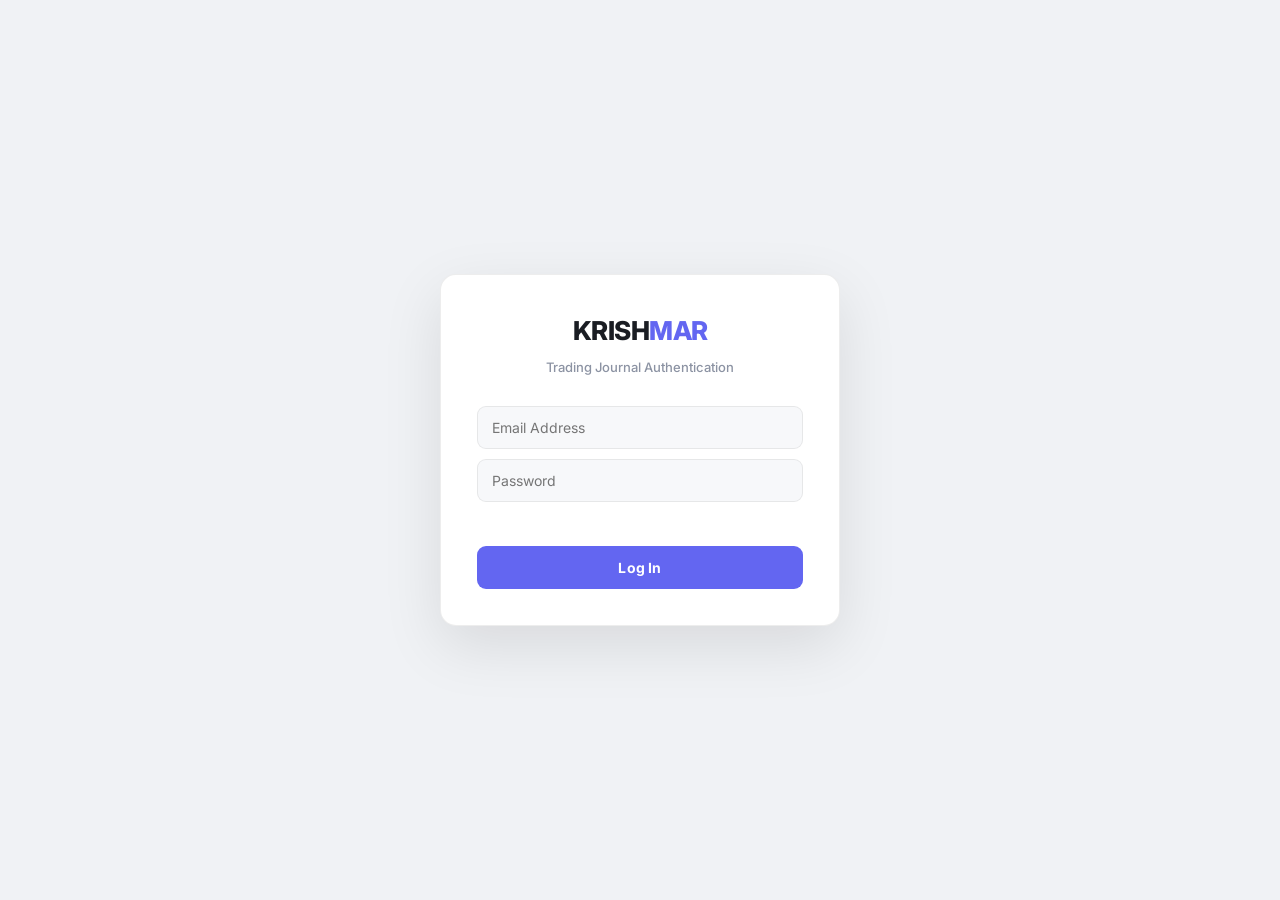
==== commit 3e34de76: "Add files via upload" ====
--- a/index.html
+++ b/index.html
@@ -5,6 +5,7 @@
 <meta name="viewport" content="width=device-width, initial-scale=1.0">
 <title>Krishmar Trading Journal</title>
 <link href="https://fonts.googleapis.com/css2?family=Inter:wght@400;500;600&family=JetBrains+Mono:wght@400;500;600;700&display=swap" rel="stylesheet">
+<script src="https://cdn.tailwindcss.com"></script>
 <link rel="stylesheet" href="style.css">
 <!-- Firebase SDKs -->
 <script src="https://www.gstatic.com/firebasejs/9.23.0/firebase-app-compat.js"></script>
@@ -27,33 +28,49 @@
 
 <div id="mainApp" style="display:none">
 
-<div class="hdr">
-  <div>
-    <div class="logo">KRISH<span>MAR</span></div>
-    <div style="font-size:9px;color:var(--muted);margin-top:2px;letter-spacing:1px">TRADING JOURNAL · NIFTY 50 · 5M · NSE</div>
-  </div>
-  <div class="nav-tabs">
-    <button class="tab active" onclick="goPage('checklist',this)">📋 CHECKLIST</button>
-    <button class="tab" onclick="goPage('entry',this)">✏️ ENTRY</button>
-    <button class="tab" onclick="goPage('trades',this)">📂 ALL TRADES</button>
-    <button class="tab" onclick="goPage('stats',this)">📊 STATISTICS</button>
-    <button class="theme-btn" id="theme-toggle" onclick="toggleTheme()">☀️ LIGHT</button>
-    <button class="theme-btn" onclick="logoutUser()" style="color:var(--red);border:1px solid rgba(255,59,92,0.2);">🚪 LOGOUT</button>
-  </div>
-  <div class="clk"><div class="t" id="clk">--:--:--</div><div class="d" id="dstr">---</div></div>
-</div>
-
-<div class="stats">
-  <div class="sc"><span class="sv cb" id="s-tot">0</span><div class="sl">Total</div></div>
-  <div class="sc"><span class="sv cg" id="s-win">0</span><div class="sl">Wins</div></div>
-  <div class="sc"><span class="sv cr" id="s-los">0</span><div class="sl">Losses</div></div>
-  <div class="sc"><span class="sv cy" id="s-wr">0%</span><div class="sl">Win Rate</div></div>
-  <div class="sc"><span class="sv cg" id="s-pnl">+0</span><div class="sl">Net P&L</div></div>
-  <div class="sc"><span class="sv co" id="s-tod">0/2</span><div class="sl">Today</div></div>
-</div>
-
-<div class="sig wait" id="sigBox" style="display:flex">
-  <div class="sdot"></div><span id="sigTxt">Complete checklist to evaluate signal</span>
+<div class="hdr flex flex-col lg:flex-row justify-between items-center px-4 py-4 sm:px-6 mb-6 sticky top-0 z-50 bg-white dark:bg-[#1a1d23] border-b border-gray-200 dark:border-white/5 shadow-sm gap-4">
+  <div class="flex flex-col items-center lg:items-start">
+    <div class="logo text-xl font-extrabold tracking-tighter">KRISH<span class="text-indigo-500">MAR</span></div>
+    <div class="text-[9px] text-gray-500 dark:text-gray-400 font-bold tracking-[0.2em] uppercase opacity-70">TRADING JOURNAL · NIFTY 50</div>
+  </div>
+
+  <div class="flex flex-col sm:flex-row items-center gap-4 sm:gap-6 lg:gap-10 w-full lg:w-auto">
+    <div class="nav-tabs flex flex-wrap justify-center bg-gray-100 dark:bg-[#21252e] p-1 rounded-xl border border-gray-200 dark:border-white/5 w-full sm:w-auto">
+      <button class="tab active px-3 sm:px-4 py-2 text-[10px] sm:text-xs font-bold transition-all rounded-lg" onclick="goPage('checklist',this)">📋 CHECKLIST</button>
+      <button class="tab px-3 sm:px-4 py-2 text-[10px] sm:text-xs font-bold transition-all rounded-lg" onclick="goPage('entry',this)">✏️ ENTRY</button>
+      <button class="tab px-3 sm:px-4 py-2 text-[10px] sm:text-xs font-bold transition-all rounded-lg" onclick="goPage('trades',this)">📂 ALL TRADES</button>
+      <button class="tab px-3 sm:px-4 py-2 text-[10px] sm:text-xs font-bold transition-all rounded-lg" onclick="goPage('stats',this)">📊 STATISTICS</button>
+    </div>
+
+    <div class="flex items-center gap-3">
+      <button class="theme-btn px-3 sm:px-4 py-2 text-[10px] sm:text-[11px] font-bold border border-gray-200 dark:border-white/10 rounded-lg hover:bg-gray-50 dark:hover:bg-white/5 transition-all" id="theme-toggle" onclick="toggleTheme()">🌙 DARK</button>
+      <button class="theme-btn px-3 sm:px-4 py-2 text-[10px] sm:text-[11px] font-bold border border-red-500/20 text-red-500 rounded-lg hover:bg-red-500/5 transition-all" onclick="logoutUser()">🚪 LOGOUT</button>
+    </div>
+  </div>
+
+  <div class="clk text-right hidden lg:block">
+    <div class="t text-lg font-bold text-indigo-500 font-mono tracking-wider tabular-nums" id="clk">--:--:--</div>
+    <div class="d text-[10px] text-gray-500 uppercase font-bold tracking-widest" id="dstr">---</div>
+  </div>
+</div>
+
+<div class="stats grid grid-cols-2 md:grid-cols-3 lg:grid-cols-6 gap-4 mb-8">
+  <div class="sc p-5 flex flex-col gap-1"><span class="sv cb text-2xl font-black tracking-tighter" id="s-tot">0</span><div class="sl text-xs font-bold uppercase tracking-widest text-gray-500 opacity-70">Total</div></div>
+  <div class="sc p-5 flex flex-col gap-1"><span class="sv cg text-2xl font-black tracking-tighter" id="s-win">0</span><div class="sl text-xs font-bold uppercase tracking-widest text-gray-500 opacity-70">Wins</div></div>
+  <div class="sc p-5 flex flex-col gap-1"><span class="sv cr text-2xl font-black tracking-tighter" id="s-los">0</span><div class="sl text-xs font-bold uppercase tracking-widest text-gray-500 opacity-70">Losses</div></div>
+  <div class="sc p-5 flex flex-col gap-1"><span class="sv cy text-2xl font-black tracking-tighter" id="s-wr">0%</span><div class="sl text-xs font-bold uppercase tracking-widest text-gray-500 opacity-70">Win Rate</div></div>
+  <div class="sc p-5 flex flex-col gap-1"><span class="sv cg text-2xl font-black tracking-tighter" id="s-pnl">+0</span><div class="sl text-xs font-bold uppercase tracking-widest text-gray-500 opacity-70">Net P&L</div></div>
+  <div class="sc p-5 flex flex-col gap-1"><span class="sv co text-2xl font-black tracking-tighter" id="s-tod">0/2</span><div class="sl text-xs font-bold uppercase tracking-widest text-gray-500 opacity-70">Today</div></div>
+</div>
+
+<div class="grid grid-cols-1 lg:grid-cols-4 gap-4 mb-6">
+  <div class="sig wait flex lg:col-span-1 items-center gap-3 p-4 px-5 rounded-xl border border-orange-500/20 bg-orange-500/5 transition-all duration-300 h-full" id="sigBox">
+    <div class="sdot w-2 h-2 rounded-full"></div>
+    <span class="text-xs font-bold uppercase tracking-wide opacity-80" id="sigTxt">Complete checklist to evaluate signal</span>
+  </div>
+  <button class="proceed-btn lg:col-span-3 flex items-center justify-center gap-2 p-4 rounded-xl border border-blue-500/10 bg-blue-500/5 text-blue-500 font-bold transition-all disabled:opacity-50 disabled:grayscale disabled:cursor-not-allowed cursor-pointer h-full" id="proceed-btn" onclick="proceedToEntry()" disabled>
+    ⏳ WAITING — Complete SP Cross + FL Cross + Sweep + Structure
+  </button>
 </div>
 
 <div class="edit-bar" id="editBar">
@@ -63,79 +80,107 @@
 
 <!-- ═══════════════ PAGE 1: CHECKLIST ═══════════════ -->
 <div class="page active" id="page-checklist">
-<div class="ck-grid">
-
-  <div>
+<div class="ck-grid grid grid-cols-1 lg:grid-cols-4 gap-4 lg:gap-6">
+
+  <!-- PRE-MARKET & DISCIPLINE (1/4) -->
+  <div class="lg:col-span-1">
     <div class="pnl">
       <div class="ptitle"><div class="ptdot" style="background:var(--yellow)"></div>PRE-MARKET KEY CHECK</div>
       <div class="sec">📋 BEFORE 9:15 AM</div>
-      <div class="ck" id="ck-gapup" onclick="tog('gapup')"><div class="ck-num">01</div><div class="ck-order" id="ord-gapup">—</div><span class="ck-lbl">GAP UP — Open above PDH</span><span class="ck-time" id="tim-gapup">--:--</span><div class="opts"><button class="opt" onclick="pk(event,'gap','UP')">YES</button><button class="opt" onclick="pk(event,'gap','NO')">NO</button></div></div>
-      <div class="ck" id="ck-gapdn" onclick="tog('gapdn')"><div class="ck-num">02</div><div class="ck-order" id="ord-gapdn">—</div><span class="ck-lbl">GAP DOWN — Open below PDL</span><span class="ck-time" id="tim-gapdn">--:--</span><div class="opts"><button class="opt" onclick="pk(event,'gapd','YES')">YES</button><button class="opt" onclick="pk(event,'gapd','NO')">NO</button></div></div>
+      <div class="ck" id="ck-gapup" onclick="tog('gapup')"><div class="ck-num">01</div><div class="ck-order" id="ord-gapup">—</div><span class="ck-lbl">GAP UP</span><span class="ck-time" id="tim-gapup">--:--</span><div class="opts"><button class="opt" onclick="pk(event,'gap','UP')">YES</button><button class="opt" onclick="pk(event,'gap','NO')">NO</button></div></div>
+      <div class="ck" id="ck-gapdn" onclick="tog('gapdn')"><div class="ck-num">02</div><div class="ck-order" id="ord-gapdn">—</div><span class="ck-lbl">GAP DOWN</span><span class="ck-time" id="tim-gapdn">--:--</span><div class="opts"><button class="opt" onclick="pk(event,'gapd','YES')">YES</button><button class="opt" onclick="pk(event,'gapd','NO')">NO</button></div></div>
       <div class="ck" id="ck-pdc" onclick="tog('pdc')"><div class="ck-num">03</div><div class="ck-order" id="ord-pdc">—</div><span class="ck-lbl">PDC Level</span><span class="ck-time" id="tim-pdc">--:--</span><div class="opts"><input class="opt fi" id="pdc-val" type="number" placeholder="25000" style="width:68px;font-size:10px" onclick="event.stopPropagation()"></div></div>
-      <div class="ck" id="ck-pdsp" onclick="tog('pdsp')"><div class="ck-num">04</div><div class="ck-order" id="ord-pdsp">—</div><span class="ck-lbl">PD SP CROSS — ST crossed</span><span class="ck-time" id="tim-pdsp">--:--</span><div class="opts"><button class="opt" onclick="pk(event,'pdsp','BULL')">BULL</button><button class="opt" onclick="pk(event,'pdsp','BEAR')">BEAR</button></div></div>
+      <div class="ck" id="ck-pdsp" onclick="tog('pdsp')"><div class="ck-num">04</div><div class="ck-order" id="ord-pdsp">—</div><span class="ck-lbl">PD SP CROSS</span><span class="ck-time" id="tim-pdsp">--:--</span><div class="opts"><button class="opt" onclick="pk(event,'pdsp','BULL')">BULL</button><button class="opt" onclick="pk(event,'pdsp','BEAR')">BEAR</button></div></div>
     </div>
     <div class="pnl">
       <div class="ptitle"><div class="ptdot" style="background:var(--yellow)"></div>DISCIPLINE SCORE</div>
       <div class="disc-grid">
-        <div class="disc-item"><label>Pre-market check</label><div class="stars" id="d1"></div></div>
-        <div class="disc-item"><label>Key level filter</label><div class="stars" id="d2"></div></div>
-        <div class="disc-item"><label>Waited confirm</label><div class="stars" id="d3"></div></div>
-        <div class="disc-item"><label>Max trade limit</label><div class="stars" id="d4"></div></div>
-        <div class="disc-item"><label>Stop at 2:30 PM</label><div class="stars" id="d5"></div></div>
-        <div class="disc-item"><label>Screenshot saved</label><div class="stars" id="d6"></div></div>
-      </div>
-      <div style="margin-top:8px;text-align:center"><span style="font-family:'JetBrains Mono',monospace;font-size:9px;color:var(--muted)">SCORE: </span><span style="font-family:'JetBrains Mono',monospace;font-size:16px;font-weight:700;color:var(--yellow)" id="dtot">0/30</span></div>
-    </div>
-  </div>
-
-  <div>
+        <div class="disc-item flex flex-col items-start gap-2 p-3 bg-gray-50 dark:bg-[#1a1d23] rounded-lg border border-gray-200 dark:border-white/5">
+          <label class="text-[10px] font-bold uppercase tracking-tight text-gray-500">Pre-market check</label>
+          <div class="stars flex gap-1" id="d1"></div>
+        </div>
+        <div class="disc-item flex flex-col items-start gap-2 p-3 bg-gray-50 dark:bg-[#1a1d23] rounded-lg border border-gray-200 dark:border-white/5">
+          <label class="text-[10px] font-bold uppercase tracking-tight text-gray-500">Key level filter</label>
+          <div class="stars flex gap-1" id="d2"></div>
+        </div>
+        <div class="disc-item flex flex-col items-start gap-2 p-3 bg-gray-50 dark:bg-[#1a1d23] rounded-lg border border-gray-200 dark:border-white/5">
+          <label class="text-[10px] font-bold uppercase tracking-tight text-gray-500">Waited confirm</label>
+          <div class="stars flex gap-1" id="d3"></div>
+        </div>
+        <div class="disc-item flex flex-col items-start gap-2 p-3 bg-gray-50 dark:bg-[#1a1d23] rounded-lg border border-gray-200 dark:border-white/5">
+          <label class="text-[10px] font-bold uppercase tracking-tight text-gray-500">Max trade limit</label>
+          <div class="stars flex gap-1" id="d4"></div>
+        </div>
+        <div class="disc-item flex flex-col items-start gap-2 p-3 bg-gray-50 dark:bg-[#1a1d23] rounded-lg border border-gray-200 dark:border-white/5">
+          <label class="text-[10px] font-bold uppercase tracking-tight text-gray-500">Stop at 2:30 PM</label>
+          <div class="stars flex gap-1" id="d5"></div>
+        </div>
+        <div class="disc-item flex flex-col items-start gap-2 p-3 bg-gray-50 dark:bg-[#1a1d23] rounded-lg border border-gray-200 dark:border-white/5">
+          <label class="text-[10px] font-bold uppercase tracking-tight text-gray-500">Screenshot saved</label>
+          <div class="stars flex gap-1" id="d6"></div>
+        </div>
+      </div>
+      <div style="margin-top:10px; padding: 0 4px">
+        <div class="flex justify-between items-center mb-1.5 px-0.5">
+          <span class="text-[9px] text-gray-500 font-bold tracking-widest uppercase opacity-70">DISCIPLINE PROGRESS</span>
+          <span class="text-xs font-bold text-yellow-500" id="dtot">0/18</span>
+        </div>
+        <div class="w-full bg-gray-200 dark:bg-gray-800 rounded-full h-1.5 overflow-hidden border border-white/5">
+          <div id="dbar" class="bg-yellow-500 h-full transition-all duration-500 shadow-[0_0_8px_rgba(234,179,8,0.4)]" style="width: 0%"></div>
+        </div>
+      </div>
+    </div>
+  </div>
+
+  <!-- LIVE MARKET CHECKLIST (3/4) -->
+  <div class="lg:col-span-3">
     <div class="pnl">
       <div class="ptitle"><div class="ptdot" style="background:var(--red)"></div>LIVE MARKET CHECKLIST<span style="margin-left:auto;font-size:9px;color:var(--muted)">ORDER &amp; TIME TRACKED</span><button class="ck-reset" onclick="resetLiveChecks()">↺ RESET</button></div>
       <div class="sec">⚡ INTRADAY — SEQUENCE &amp; TIME RECORDED</div>
-      <div class="timeline" id="timeline"><div class="tl-title">📍 SEQUENCE TIMELINE</div><div id="tl-items"></div></div>
-      <div class="lmck-grid">
+      <div class="timeline" id="timeline"><div class="tl-title">📍 SEQUENCE TIMELINE</div><div id="tl-items" class="max-h-48 overflow-y-auto pr-2 custom-scroll"></div></div>
+      <div class="lmck-grid grid grid-cols-1 md:grid-cols-3 gap-4 md:gap-6">
 
         <!-- COL 1: KEY LEVELS -->
-        <div>
+        <div class="border-b md:border-b-0 md:border-r border-solid border-gray-200/30 dark:border-white/10 px-2 sm:px-4 pb-4 md:pb-0 flex flex-col gap-1">
           <div class="lmck-col-title">📌 Key Levels</div>
-          <div class="ck" id="ck-pdh" onclick="tog('pdh')"><div class="ck-order" id="ord-pdh"></div><span class="ck-lbl">PDH</span><span class="ck-time" id="tim-pdh">--:--</span><div class="opts"><button class="opt" onclick="pk(event,'pdh','SWEEP')">SWEEP</button><button class="opt" onclick="pk(event,'pdh','BREAK')">BREAK</button><button class="opt" onclick="pk(event,'pdh','TAP')">TAP</button></div></div>
-          <div class="ck" id="ck-pdl" onclick="tog('pdl')"><div class="ck-order" id="ord-pdl"></div><span class="ck-lbl">PDL</span><span class="ck-time" id="tim-pdl">--:--</span><div class="opts"><button class="opt" onclick="pk(event,'pdl','SWEEP')">SWEEP</button><button class="opt" onclick="pk(event,'pdl','BREAK')">BREAK</button><button class="opt" onclick="pk(event,'pdl','TAP')">TAP</button></div></div>
-          <div class="ck" id="ck-pdob" onclick="tog('pdob')"><div class="ck-order" id="ord-pdob"></div><span class="ck-lbl">PD OB</span><span class="ck-time" id="tim-pdob">--:--</span><div class="opts"><button class="opt" onclick="pk(event,'pdob','SWEEP')">SWEEP</button><button class="opt" onclick="pk(event,'pdob','BREAK')">BREAK</button><button class="opt" onclick="pk(event,'pdob','TAP')">TAP</button></div></div>
-          <div class="ck" id="ck-wkh" onclick="tog('wkh')"><div class="ck-order" id="ord-wkh"></div><span class="ck-lbl">WEEK HIGH</span><span class="ck-time" id="tim-wkh">--:--</span><div class="opts"><button class="opt" onclick="pk(event,'wkh','SWEEP')">SWEEP</button><button class="opt" onclick="pk(event,'wkh','BREAK')">BREAK</button><button class="opt" onclick="pk(event,'wkh','TAP')">TAP</button></div></div>
-          <div class="ck" id="ck-wkl" onclick="tog('wkl')"><div class="ck-order" id="ord-wkl"></div><span class="ck-lbl">WEEK LOW</span><span class="ck-time" id="tim-wkl">--:--</span><div class="opts"><button class="opt" onclick="pk(event,'wkl','SWEEP')">SWEEP</button><button class="opt" onclick="pk(event,'wkl','BREAK')">BREAK</button><button class="opt" onclick="pk(event,'wkl','TAP')">TAP</button></div></div>
-          <div class="ck" id="ck-dyh" onclick="tog('dyh')"><div class="ck-order" id="ord-dyh"></div><span class="ck-lbl">DAY HIGH</span><span class="ck-time" id="tim-dyh">--:--</span><div class="opts"><button class="opt" onclick="pk(event,'dyh','SWEEP')">SWEEP</button><button class="opt" onclick="pk(event,'dyh','BREAK')">BREAK</button><button class="opt" onclick="pk(event,'dyh','TAP')">TAP</button></div></div>
-          <div class="ck" id="ck-dyl" onclick="tog('dyl')"><div class="ck-order" id="ord-dyl"></div><span class="ck-lbl">DAY LOW</span><span class="ck-time" id="tim-dyl">--:--</span><div class="opts"><button class="opt" onclick="pk(event,'dyl','SWEEP')">SWEEP</button><button class="opt" onclick="pk(event,'dyl','BREAK')">BREAK</button><button class="opt" onclick="pk(event,'dyl','TAP')">TAP</button></div></div>
+          <div class="ck" id="ck-pdh" onclick="tog('pdh')"><div class="ck-order" id="ord-pdh"></div><span class="ck-lbl" title="PDH">PDH</span><span class="ck-time" id="tim-pdh">--:--</span><div class="opts"><button class="opt" onclick="pk(event,'pdh','SWEEP')">SWEEP</button><button class="opt" onclick="pk(event,'pdh','BREAK')">BREAK</button><button class="opt" onclick="pk(event,'pdh','TAP')">TAP</button></div></div>
+          <div class="ck" id="ck-pdl" onclick="tog('pdl')"><div class="ck-order" id="ord-pdl"></div><span class="ck-lbl" title="PDL">PDL</span><span class="ck-time" id="tim-pdl">--:--</span><div class="opts"><button class="opt" onclick="pk(event,'pdl','SWEEP')">SWEEP</button><button class="opt" onclick="pk(event,'pdl','BREAK')">BREAK</button><button class="opt" onclick="pk(event,'pdl','TAP')">TAP</button></div></div>
+          <div class="ck" id="ck-pdob" onclick="tog('pdob')"><div class="ck-order" id="ord-pdob"></div><span class="ck-lbl" title="PD OB">PD OB</span><span class="ck-time" id="tim-pdob">--:--</span><div class="opts"><button class="opt" onclick="pk(event,'pdob','SWEEP')">SWEEP</button><button class="opt" onclick="pk(event,'pdob','BREAK')">BREAK</button><button class="opt" onclick="pk(event,'pdob','TAP')">TAP</button></div></div>
+          <div class="ck" id="ck-wkh" onclick="tog('wkh')"><div class="ck-order" id="ord-wkh"></div><span class="ck-lbl" title="WEEK HIGH">WEEK HIGH</span><span class="ck-time" id="tim-wkh">--:--</span><div class="opts"><button class="opt" onclick="pk(event,'wkh','SWEEP')">SWEEP</button><button class="opt" onclick="pk(event,'wkh','BREAK')">BREAK</button><button class="opt" onclick="pk(event,'wkh','TAP')">TAP</button></div></div>
+          <div class="ck" id="ck-wkl" onclick="tog('wkl')"><div class="ck-order" id="ord-wkl"></div><span class="ck-lbl" title="WEEK LOW">WEEK LOW</span><span class="ck-time" id="tim-wkl">--:--</span><div class="opts"><button class="opt" onclick="pk(event,'wkl','SWEEP')">SWEEP</button><button class="opt" onclick="pk(event,'wkl','BREAK')">BREAK</button><button class="opt" onclick="pk(event,'wkl','TAP')">TAP</button></div></div>
+          <div class="ck" id="ck-dyh" onclick="tog('dyh')"><div class="ck-order" id="ord-dyh"></div><span class="ck-lbl" title="DAY HIGH">DAY HIGH</span><span class="ck-time" id="tim-dyh">--:--</span><div class="opts"><button class="opt" onclick="pk(event,'dyh','SWEEP')">SWEEP</button><button class="opt" onclick="pk(event,'dyh','BREAK')">BREAK</button><button class="opt" onclick="pk(event,'dyh','TAP')">TAP</button></div></div>
+          <div class="ck" id="ck-dyl" onclick="tog('dyl')"><div class="ck-order" id="ord-dyl"></div><span class="ck-lbl" title="DAY LOW">DAY LOW</span><span class="ck-time" id="tim-dyl">--:--</span><div class="opts"><button class="opt" onclick="pk(event,'dyl','SWEEP')">SWEEP</button><button class="opt" onclick="pk(event,'dyl','BREAK')">BREAK</button><button class="opt" onclick="pk(event,'dyl','TAP')">TAP</button></div></div>
         </div>
 
         <!-- COL 2: INDICATOR SIGNALS -->
-        <div>
+        <div class="border-b md:border-b-0 md:border-r border-solid border-gray-200/30 dark:border-white/10 px-2 sm:px-4 py-4 md:py-0 flex flex-col gap-1">
           <div class="lmck-col-title">⚡ Indicator Signals</div>
-          <div class="ck" id="ck-spcross" onclick="tog('spcross')"><div class="ck-order" id="ord-spcross"></div><span class="ck-lbl">SP CROSS</span><span class="ck-time" id="tim-spcross">--:--</span><div class="opts"><button class="opt" onclick="pk(event,'spc','BULL')">BULL</button><button class="opt" onclick="pk(event,'spc','BEAR')">BEAR</button></div></div>
-          <div class="ck" id="ck-flcross" onclick="tog('flcross')"><div class="ck-order" id="ord-flcross"></div><span class="ck-lbl">FL CROSS</span><span class="ck-time" id="tim-flcross">--:--</span><div class="opts"><button class="opt" onclick="pk(event,'flc','BULL')">BULL</button><button class="opt" onclick="pk(event,'flc','BEAR')">BEAR</button></div></div>
-          <div class="ck" id="ck-spsw" onclick="tog('spsw')"><div class="ck-order" id="ord-spsw"></div><span class="ck-lbl">SP SWEEP</span><span class="ck-time" id="tim-spsw">--:--</span><div class="opts"><button class="opt" onclick="pk(event,'spsw','YES')">YES</button><button class="opt" onclick="pk(event,'spsw','NO')">NO</button></div></div>
-          <div class="ck" id="ck-flsw" onclick="tog('flsw')"><div class="ck-order" id="ord-flsw"></div><span class="ck-lbl">FL SWEEP / BRK</span><span class="ck-time" id="tim-flsw">--:--</span><div class="opts"><button class="opt" onclick="pk(event,'flsw','SWEEP')">SWEEP</button><button class="opt" onclick="pk(event,'flsw','BREAK')">BREAK</button></div></div>
+          <div class="ck" id="ck-spcross" onclick="tog('spcross')"><div class="ck-order" id="ord-spcross"></div><span class="ck-lbl" title="SP CROSS">SP CROSS</span><span class="ck-time" id="tim-spcross">--:--</span><div class="opts"><button class="opt" onclick="pk(event,'spc','BULL')">BULL</button><button class="opt" onclick="pk(event,'spc','BEAR')">BEAR</button></div></div>
+          <div class="ck" id="ck-flcross" onclick="tog('flcross')"><div class="ck-order" id="ord-flcross"></div><span class="ck-lbl" title="FL CROSS">FL CROSS</span><span class="ck-time" id="tim-flcross">--:--</span><div class="opts"><button class="opt" onclick="pk(event,'flc','BULL')">BULL</button><button class="opt" onclick="pk(event,'flc','BEAR')">BEAR</button></div></div>
+          <div class="ck" id="ck-spsw" onclick="tog('spsw')"><div class="ck-order" id="ord-spsw"></div><span class="ck-lbl" title="SP SWEEP">SP SWEEP</span><span class="ck-time" id="tim-spsw">--:--</span><div class="opts"><button class="opt" onclick="pk(event,'spsw','YES')">YES</button><button class="opt" onclick="pk(event,'spsw','NO')">NO</button></div></div>
+          <div class="ck" id="ck-flsw" onclick="tog('flsw')"><div class="ck-order" id="ord-flsw"></div><span class="ck-lbl" title="FL SWEEP / BRK">FL SWEEP / BRK</span><span class="ck-time" id="tim-flsw">--:--</span><div class="opts"><button class="opt" onclick="pk(event,'flsw','SWEEP')">SWEEP</button><button class="opt" onclick="pk(event,'flsw','BREAK')">BREAK</button></div></div>
         </div>
 
         <!-- COL 3: STRUCTURE -->
-        <div>
+        <div class="px-2 sm:px-4 py-4 md:py-0 flex flex-col gap-1">
           <div class="lmck-col-title">🏗️ Market Structure</div>
-          <div class="ck" id="ck-choch" onclick="tog('choch')"><div class="ck-order" id="ord-choch"></div><span class="ck-lbl">CHOCH</span><span class="ck-time" id="tim-choch">--:--</span><div class="opts"><button class="opt" onclick="pk(event,'choch','BULL')">BULL</button><button class="opt" onclick="pk(event,'choch','BEAR')">BEAR</button></div></div>
-          <div class="ck" id="ck-bos" onclick="tog('bos')"><div class="ck-order" id="ord-bos"></div><span class="ck-lbl">BOS</span><span class="ck-time" id="tim-bos">--:--</span><div class="opts"><button class="opt" onclick="pk(event,'bos','BULL')">BULL</button><button class="opt" onclick="pk(event,'bos','BEAR')">BEAR</button></div></div>
-          <div class="ck" id="ck-chochtap" onclick="tog('chochtap')"><div class="ck-order" id="ord-chochtap"></div><span class="ck-lbl">CHOCH OB TAP</span><span class="ck-time" id="tim-chochtap">--:--</span><div class="opts"><button class="opt" onclick="pk(event,'chobt','YES')">YES</button><button class="opt" onclick="pk(event,'chobt','NO')">NO</button></div></div>
-          <div class="ck" id="ck-bostap" onclick="tog('bostap')"><div class="ck-order" id="ord-bostap"></div><span class="ck-lbl">BOS OB TAP</span><span class="ck-time" id="tim-bostap">--:--</span><div class="opts"><button class="opt" onclick="pk(event,'bobt','YES')">YES</button><button class="opt" onclick="pk(event,'bobt','NO')">NO</button></div></div>
-        </div>
-
-      </div>
-    </div>
-  </div>
-
-</div>
-<button class="proceed-btn" id="proceed-btn" onclick="proceedToEntry()" disabled>⏳ WAITING — Complete SP Cross + FL Cross + Sweep + Structure</button>
+          <div class="ck" id="ck-choch" onclick="tog('choch')"><div class="ck-order" id="ord-choch"></div><span class="ck-lbl" title="CHOCH">CHOCH</span><span class="ck-time" id="tim-choch">--:--</span><div class="opts"><button class="opt" onclick="pk(event,'choch','BULL')">BULL</button><button class="opt" onclick="pk(event,'choch','BEAR')">BEAR</button></div></div>
+          <div class="ck" id="ck-bos" onclick="tog('bos')"><div class="ck-order" id="ord-bos"></div><span class="ck-lbl" title="BOS">BOS</span><span class="ck-time" id="tim-bos">--:--</span><div class="opts"><button class="opt" onclick="pk(event,'bos','BULL')">BULL</button><button class="opt" onclick="pk(event,'bos','BEAR')">BEAR</button></div></div>
+          <div class="ck" id="ck-chochtap" onclick="tog('chochtap')"><div class="ck-order" id="ord-chochtap"></div><span class="ck-lbl" title="CHOCH OB TAP">CHOCH OB TAP</span><span class="ck-time" id="tim-chochtap">--:--</span><div class="opts"><button class="opt" onclick="pk(event,'chobt','YES')">YES</button><button class="opt" onclick="pk(event,'chobt','NO')">NO</button></div></div>
+          <div class="ck" id="ck-bostap" onclick="tog('bostap')"><div class="ck-order" id="ord-bostap"></div><span class="ck-lbl" title="BOS OB TAP">BOS OB TAP</span><span class="ck-time" id="tim-bostap">--:--</span><div class="opts"><button class="opt" onclick="pk(event,'bobt','YES')">YES</button><button class="opt" onclick="pk(event,'bobt','NO')">NO</button></div></div>
+        </div>
+
+      </div>
+    </div>
+  </div>
+
+</div>
+
 </div>
 
 <!-- ═══════════════ PAGE 2: ENTRY ═══════════════ -->
 <div class="page" id="page-entry">
-<div class="entry-grid">
+<div class="entry-grid grid grid-cols-1 xl:grid-cols-2 gap-4 lg:gap-6">
   <div>
     <div class="pnl">
       <div class="ptitle"><div class="ptdot" style="background:var(--green)"></div>TRADE DETAILS</div>
@@ -145,10 +190,24 @@
       <div style="padding:0 9px;margin:4px 0;display:flex;align-items:center;gap:8px"><div style="font-size:9px;color:var(--muted);letter-spacing:1.5px;text-transform:uppercase;font-family:'JetBrains Mono',monospace">TRADE #</div><button class="opt" onclick="setTN('1ST')" id="tn-1ST" style="padding:3px 10px">1st Entry</button><button class="opt" onclick="setTN('2ND')" id="tn-2ND" style="padding:3px 10px">2nd Re-entry</button></div>
       <div class="sep"></div>
       <div class="sec" style="margin:6px 0 4px">📊 INDEX DATA</div>
-      <div class="frow"><label>Entry</label><input class="fi" id="f-idx-entry" type="number" placeholder="24750" oninput="calcIdxRR()"><label style="margin-left:8px">SL</label><input class="fi" id="f-idx-sl" type="number" placeholder="24700" oninput="calcIdxRR()"><label style="margin-left:8px">Target</label><input class="fi" id="f-idx-tl" type="number" placeholder="24900" oninput="calcIdxRR()"></div>
-      <div class="frow"><label>Idx R:R</label><input class="fi" id="f-idx-rr" type="text" readonly style="color:var(--teal);max-width:60px"><span class="fsuf cr" id="f-idx-risk">—</span><span class="fsuf cg" id="f-idx-rew">—</span><label style="margin-left:8px">Idx P&amp;L</label><input class="fi" id="f-idx-pnl" type="text" readonly style="max-width:80px;font-weight:700"></div>
+      <div class="frow"><label>Entry</label><input class="fi" id="f-idx-entry" type="number" placeholder="24750" oninput="updateCalculations()"><label style="margin-left:8px">SL</label><input class="fi" id="f-idx-sl" type="number" placeholder="24700" oninput="updateCalculations()"><label style="margin-left:8px">Target</label><input class="fi" id="f-idx-tl" type="number" placeholder="24900" oninput="updateCalculations()"></div>
+      <div class="frow" style="gap:15px">
+        <div style="display:flex;align-items:center;gap:8px;flex:1">
+          <label>Idx R:R</label>
+          <div style="display:flex;align-items:center;gap:4px">
+            <input class="fi" id="f-idx-rr" type="text" readonly style="color:var(--teal);max-width:65px">
+            <span class="fsuf cr" id="f-idx-risk">—</span>
+            <span class="fsuf cg" id="f-idx-rew">—</span>
+          </div>
+        </div>
+        <div style="width:1px;height:20px;background:var(--border)"></div>
+        <div style="display:flex;align-items:center;gap:8px;flex:1">
+          <label>Idx P&L</label>
+          <input class="fi" id="f-idx-pnl" type="text" readonly style="max-width:90px;font-weight:700">
+        </div>
+      </div>
       <div style="padding:0 9px;margin:5px 0"><div style="font-size:9px;color:var(--muted);letter-spacing:1.5px;text-transform:uppercase;font-family:'JetBrains Mono',monospace;margin-bottom:4px">IDX RESULT</div><div class="rrow"><button class="rbtn" id="ir-tl" onclick="setIdxRes('TL')">🎯 TL HIT</button><button class="rbtn" id="ir-sl" onclick="setIdxRes('SL')">❌ SL HIT</button><button class="rbtn" id="ir-eod" onclick="setIdxRes('EOD')">🔔 EOD</button></div></div>
-      <div class="frow"><label>EOD Exit</label><input class="fi" id="f-idx-eod" type="number" placeholder="exit price" oninput="calcIdxRR()"></div>
+      <div class="frow"><label>EOD Exit</label><input class="fi" id="f-idx-eod" type="number" placeholder="exit price" oninput="updateCalculations()"></div>
       <input type="hidden" id="f-entry">
       <div class="sec" style="margin:8px 0 4px">🎯 OPTION DATA</div>
       <div class="frow">
@@ -159,35 +218,59 @@
         </div>
         <label style="margin-left:8px">Strike Value</label><input class="fi" id="f-strike" type="number" placeholder="24800" style="max-width:80px">
       </div>
-      <div class="frow"><label>Qty (Lots)</label><input class="fi" id="f-qty" type="number" placeholder="1" min="1" style="max-width:52px" oninput="calcRR()"><span class="fsuf" id="f-qty-pts" style="color:var(--muted)">= 65 qty</span></div>
-      <div class="frow"><label>Entry Price</label><input class="fi" id="f-prem-entry" type="number" placeholder="120.00" step="0.05" oninput="calcRR()"><label style="margin-left:8px">SL Price</label><input class="fi" id="f-sl" type="number" placeholder="90.00" step="0.05" oninput="calcRR()"><label style="margin-left:8px">Target</label><input class="fi" id="f-tp" type="number" placeholder="200.00" step="0.05" oninput="calcRR()"></div>
-      <div class="frow"><label>Opt R:R</label><input class="fi" id="f-rr" type="text" readonly style="color:var(--teal);max-width:60px"><span class="fsuf cr" id="f-risk">—</span><span class="fsuf cg" id="f-rew">—</span><label style="margin-left:8px">Prem Exit</label><input class="fi" id="f-prem-exit" type="number" placeholder="—" step="0.05" oninput="calcPnL()"></div>
+      <div class="frow"><label>Qty (Lots)</label><input class="fi" id="f-qty" type="number" placeholder="1" min="1" style="max-width:52px" oninput="updateCalculations()"><span class="fsuf" id="f-qty-pts" style="color:var(--muted)">= 65 qty</span></div>
+      <div class="frow"><label>Entry Price</label><input class="fi" id="f-prem-entry" type="number" placeholder="120.00" step="0.05" oninput="updateCalculations()"><label style="margin-left:8px">SL Price</label><input class="fi" id="f-sl" type="number" placeholder="90.00" step="0.05" oninput="updateCalculations()"><label style="margin-left:8px">Target</label><input class="fi" id="f-tp" type="number" placeholder="200.00" step="0.05" oninput="updateCalculations()"></div>
+      <div class="frow"><label>Opt R:R</label><input class="fi" id="f-rr" type="text" readonly style="color:var(--teal);max-width:60px"><span class="fsuf cr" id="f-risk">—</span><span class="fsuf cg" id="f-rew">—</span><label style="margin-left:8px">Prem Exit</label><input class="fi" id="f-prem-exit" type="number" placeholder="—" step="0.05" oninput="updateCalculations()"></div>
       <div class="frow"><label>P&amp;L ₹</label><input class="fi" id="f-pnl" type="text" readonly style="max-width:110px;font-weight:700"></div>
       <div style="padding:0 9px;margin:5px 0"><div style="font-size:9px;color:var(--muted);letter-spacing:1.5px;text-transform:uppercase;font-family:'JetBrains Mono',monospace;margin-bottom:4px">OPT RESULT</div><div class="rrow"><button class="rbtn" id="r-tp" onclick="setRes('TP')">✅ TP HIT</button><button class="rbtn" id="r-sl" onclick="setRes('SL')">❌ SL HIT</button><button class="rbtn" id="r-eod" onclick="setRes('EOD')">🔔 EOD</button></div></div>
       <div class="frow"><label>Exit Time</label><input class="fi" id="f-exit" type="time"></div>
       <div class="prog"><div class="prg-top"><span>Checklist progress</span><span id="prg-txt">0 / 21</span></div><div class="prg-bar"><div class="prg-fill" id="prg-fill" style="width:0%"></div></div></div>
       <div style="padding:0 9px;margin-top:8px"><div style="font-size:9px;color:var(--muted);letter-spacing:1.5px;text-transform:uppercase;font-family:'JetBrains Mono',monospace;margin-bottom:6px">🧠 PSYCHOLOGY</div><div style="display:flex;gap:5px;flex-wrap:wrap"><button class="opt" id="psy-0" onclick="togglePsy(0)">✅ Followed Plan</button><button class="opt" id="psy-1" onclick="togglePsy(1)">⚡ FOMO Entry</button><button class="opt" id="psy-2" onclick="togglePsy(2)">😤 Revenge Trade</button><button class="opt" id="psy-3" onclick="togglePsy(3)">🧘 Patient</button></div></div>
       <div style="padding:0 9px;margin-top:8px"><div style="font-size:9px;color:var(--muted);letter-spacing:1.5px;text-transform:uppercase;font-family:'JetBrains Mono',monospace;margin-bottom:4px">NOTES</div><textarea class="notes" id="f-notes" placeholder="What you saw, why you took this trade..."></textarea></div>
-      <div class="brow">
-        <button class="btn-back" onclick="goToChecklist()">← BACK</button>
-        <button class="btn btn-save" id="btn-save" onclick="saveTrade()">➕ CREATE</button>
-        <button class="btn btn-upd" id="btn-upd" onclick="updateTrade()" style="display:none">✏️ UPDATE</button>
-        <button class="btn btn-new" onclick="newTrade()">🔄</button>
-        <button class="btn btn-clr" onclick="clearAll()">✖</button>
+      <div class="brow flex flex-wrap gap-2 sm:gap-3 mt-4">
+        <button class="btn-back flex-1 py-3" onclick="goToChecklist()">← BACK</button>
+        <button class="btn btn-save flex-[3] py-3 bg-indigo-500 text-white" id="btn-save" onclick="saveTrade()">➕ CREATE</button>
+        <button class="btn btn-upd flex-[3] py-3" id="btn-upd" onclick="updateTrade()" style="display:none">✏️ UPDATE</button>
+        <button class="btn btn-new px-5 py-3" onclick="newTrade()">🔄</button>
+        <button class="btn btn-clr px-5 py-3" onclick="clearAll()">✖</button>
       </div>
     </div>
   </div>
   <div>
-    <div class="chart-area" style="display:grid;grid-template-columns:1fr 1fr;gap:8px">
+    <div class="chart-area grid grid-cols-1 md:grid-cols-2 gap-2 lg:gap-4 p-2 mb-4 bg-white dark:bg-[#1a1d23] border border-gray-200 dark:border-white/5 rounded-xl">
       <!-- INDEX CHART -->
       <div>
-        <div class="chart-hdr"><div class="chart-tit">📊 INDEX CHART</div><div style="display:flex;align-items:center;gap:7px"><span style="font-size:9px;color:var(--muted)">Paste Ctrl+V · Drag · Upload</span><input type="file" id="cf-idx" accept="image/*" style="display:none" onchange="loadChart(event,'idx')"><button class="upbtn" onclick="document.getElementById('cf-idx').click()">Upload</button><button class="upbtn" onclick="clearChart('idx')" style="color:var(--red)">Clear</button></div></div>
-        <div class="chart-body" id="chart-body-idx" ondrop="dropChart(event,'idx')" ondragover="event.preventDefault()" onclick="document.getElementById('cf-idx').click()" style="cursor:pointer"><img id="chart-img-idx" class="chart-img-el" style="display:none"><div class="chart-ph" id="chart-ph-idx"><svg width="36" height="36" viewBox="0 0 42 42" fill="none" opacity="0.25"><rect x="3" y="29" width="6" height="10" fill="#3b8eea" rx="1"/><rect x="13" y="17" width="6" height="22" fill="#00d97e" rx="1"/><rect x="23" y="23" width="6" height="16" fill="#ff3b5c" rx="1"/><rect x="33" y="11" width="6" height="28" fill="#00d97e" rx="1"/><polyline points="6,25 16,13 26,19 36,7" stroke="#ffd600" stroke-width="2" fill="none"/></svg><p style="font-size:10px">Index Chart</p></div></div>
+        <div class="chart-hdr"><div class="chart-tit">📊 INDEX CHART</div></div>
+        <div class="chart-body" id="chart-body-idx" ondrop="dropChart(event,'idx')" ondragover="event.preventDefault()" onclick="document.getElementById('cf-idx').click()" style="cursor:pointer">
+          <img id="chart-img-idx" class="chart-img-el" style="display:none">
+          <div class="chart-ph" id="chart-ph-idx">
+            <svg width="36" height="36" viewBox="0 0 42 42" fill="none" opacity="0.25"><rect x="3" y="29" width="6" height="10" fill="#3b8eea" rx="1"/><rect x="13" y="17" width="6" height="22" fill="#00d97e" rx="1"/><rect x="23" y="23" width="6" height="16" fill="#ff3b5c" rx="1"/><rect x="33" y="11" width="6" height="28" fill="#00d97e" rx="1"/><polyline points="6,25 16,13 26,19 36,7" stroke="#ffd600" stroke-width="2" fill="none"/></svg>
+            <p style="font-size:11px;font-weight:600;margin-bottom:2px">Index Chart</p>
+            <span style="font-size:9px;color:var(--muted);margin-bottom:8px">Paste Ctrl+V · Drag · Upload</span>
+            <div style="display:flex;gap:6px">
+              <input type="file" id="cf-idx" accept="image/*" style="display:none" onchange="loadChart(event,'idx')">
+              <button class="ph-btn" onclick="event.stopPropagation();document.getElementById('cf-idx').click()">Upload</button>
+              <button class="ph-btn clr" onclick="event.stopPropagation();clearChart('idx')">Clear</button>
+            </div>
+          </div>
+        </div>
       </div>
       <!-- STRIKE CHART -->
       <div>
-        <div class="chart-hdr"><div class="chart-tit">🎯 STRIKE CHART</div><div style="display:flex;align-items:center;gap:7px"><span style="font-size:9px;color:var(--muted)">Paste Ctrl+Shift+V · Drag · Upload</span><input type="file" id="cf-str" accept="image/*" style="display:none" onchange="loadChart(event,'str')"><button class="upbtn" onclick="document.getElementById('cf-str').click()">Upload</button><button class="upbtn" onclick="clearChart('str')" style="color:var(--red)">Clear</button></div></div>
-        <div class="chart-body" id="chart-body-str" ondrop="dropChart(event,'str')" ondragover="event.preventDefault()" onclick="document.getElementById('cf-str').click()" style="cursor:pointer"><img id="chart-img-str" class="chart-img-el" style="display:none"><div class="chart-ph" id="chart-ph-str"><svg width="36" height="36" viewBox="0 0 42 42" fill="none" opacity="0.25"><rect x="3" y="29" width="6" height="10" fill="#ffd600" rx="1"/><rect x="13" y="17" width="6" height="22" fill="#ffd600" rx="1"/><rect x="23" y="23" width="6" height="16" fill="#ff3b5c" rx="1"/><rect x="33" y="11" width="6" height="28" fill="#00d97e" rx="1"/><polyline points="6,25 16,13 26,19 36,7" stroke="#3b8eea" stroke-width="2" fill="none"/></svg><p style="font-size:10px">Strike Chart</p></div></div>
+        <div class="chart-hdr"><div class="chart-tit">🎯 STRIKE CHART</div></div>
+        <div class="chart-body" id="chart-body-str" ondrop="dropChart(event,'str')" ondragover="event.preventDefault()" onclick="document.getElementById('cf-str').click()" style="cursor:pointer">
+          <img id="chart-img-str" class="chart-img-el" style="display:none">
+          <div class="chart-ph" id="chart-ph-str">
+            <svg width="36" height="36" viewBox="0 0 42 42" fill="none" opacity="0.25"><rect x="3" y="29" width="6" height="10" fill="#ffd600" rx="1"/><rect x="13" y="17" width="6" height="22" fill="#ffd600" rx="1"/><rect x="23" y="23" width="6" height="16" fill="#ff3b5c" rx="1"/><rect x="33" y="11" width="6" height="28" fill="#00d97e" rx="1"/><polyline points="6,25 16,13 26,19 36,7" stroke="#3b8eea" stroke-width="2" fill="none"/></svg>
+            <p style="font-size:11px;font-weight:600;margin-bottom:2px">Strike Chart</p>
+            <span style="font-size:9px;color:var(--muted);margin-bottom:8px">Paste Ctrl+Shift+V · Drag · Upload</span>
+            <div style="display:flex;gap:6px">
+              <input type="file" id="cf-str" accept="image/*" style="display:none" onchange="loadChart(event,'str')">
+              <button class="ph-btn" onclick="event.stopPropagation();document.getElementById('cf-str').click()">Upload</button>
+              <button class="ph-btn clr" onclick="event.stopPropagation();clearChart('str')">Clear</button>
+            </div>
+          </div>
+        </div>
       </div>
     </div>
     <div class="pnl">
@@ -212,14 +295,16 @@
       <button class="upbtn" id="btn-view-toggle" onclick="toggleViewMode()" style="margin-right:auto;border-color:var(--blue);color:var(--blue);background:rgba(74,140,219,.05)">⊞ Grid</button>
 
     </div>
-    <div id="tlog" style="display:grid;gap:10px;margin-top:10px"></div>
+    <div class="w-full overflow-x-auto">
+      <div id="tlog" class="min-w-full lg:min-w-0" style="display:grid;gap:10px;margin-top:10px"></div>
+    </div>
     <div style="margin-top:7px;font-size:10px;color:var(--muted);font-family:'JetBrains Mono',monospace" id="tbl-cnt">0 trades</div>
   </div>
 </div>
 
 <!-- ═══════════════ PAGE 4: STATISTICS ═══════════════ -->
 <div class="page" id="page-stats">
-  <div style="display:grid;grid-template-columns:1fr 1fr 1fr;gap:12px">
+  <div class="grid grid-cols-1 md:grid-cols-2 lg:grid-cols-3 gap-4">
     <div class="pnl"><div class="ptitle"><div class="ptdot" style="background:var(--green)"></div>OVERALL</div><div id="st-ov"></div></div>
     <div class="pnl"><div class="ptitle"><div class="ptdot" style="background:var(--blue)"></div>PATTERN</div><div id="st-pt"></div></div>
     <div class="pnl"><div class="ptitle"><div class="ptdot" style="background:var(--orange)"></div>DIRECTION</div><div id="st-di"></div></div>
--- a/style.css
+++ b/style.css
@@ -1,227 +1,1137 @@
-:root{--bg:#191919;--panel:#202020;--dim:#2b2b2b;--border:rgba(255,255,255,0.05);--border2:rgba(255,255,255,0.08);--text:#d4d4d4;--muted:#858585;--green:#4c9a62;--red:#c95151;--blue:#4a8cdb;--orange:#cc7833;--yellow:#c09e43;--teal:#4b9b9b;--white:#ffffff;}
-body.light{--bg:#ffffff;--panel:#f7f7f7;--dim:#eeeeee;--border:rgba(0,0,0,0.05);--border2:rgba(0,0,0,0.08);--text:#37352f;--muted:#9e9c97;--green:#0f7b6c;--red:#e03e3e;--blue:#0b6e99;--orange:#d9730d;--yellow:#dfab01;--teal:#0f7b6c;--white:#000000;}
-.theme-btn{padding:6px 12px;border-radius:6px;border:none;background:var(--dim);color:var(--text);font-family:'Inter',sans-serif;font-size:11px;font-weight:600;cursor:pointer;transition:all .2s;white-space:nowrap;margin-left:6px;}
-.theme-btn:hover{background:var(--border2);}
-*{margin:0;padding:0;box-sizing:border-box;}
-body{background:var(--bg);color:var(--text);font-family:'Inter',sans-serif;min-height:100vh;padding:14px;font-size:13px;}
-.hdr{display:flex;justify-content:space-between;align-items:center;padding:14px 20px;background:var(--panel);border:1px solid var(--border);border-radius:8px;margin-bottom:12px;}
-.logo{font-family:'JetBrains Mono',monospace;font-size:16px;font-weight:700;color:var(--white);letter-spacing:1px;}
-.logo span{color:var(--green);}
-.nav-tabs{display:flex;gap:5px;}
-.tab{padding:6px 16px;border-radius:6px;border:none;background:transparent;color:var(--muted);font-family:'Inter',sans-serif;font-size:13px;font-weight:500;cursor:pointer;transition:all .2s;white-space:nowrap;}
-.tab.active{background:rgba(120,120,120,.15);color:var(--text);}
-.tab:hover:not(.active){background:rgba(120,120,120,.08);color:var(--text);}
-.clk{font-family:'JetBrains Mono',monospace;text-align:right;}
-.clk .t{font-size:18px;font-weight:700;color:var(--teal);}
-.clk .d{font-size:10px;color:var(--muted);margin-top:2px;}
-.stats{display:flex;gap:8px;margin-bottom:12px;flex-wrap:wrap;}
-.sc{flex:1;min-width:90px;background:var(--panel);border:1px solid var(--border);border-radius:8px;padding:12px;text-align:center;}
-.sv{font-family:'JetBrains Mono',monospace;font-size:20px;font-weight:700;display:block;}
-.sl{font-size:9px;color:var(--muted);text-transform:uppercase;letter-spacing:1px;margin-top:2px;font-family:'Inter',sans-serif;}
-.cg{color:var(--green)}.cr{color:var(--red)}.cb{color:var(--blue)}.cy{color:var(--yellow)}.co{color:var(--orange)}.ct{color:var(--teal)}
-.sig{padding:12px 16px;border-radius:8px;margin-bottom:12px;display:flex;align-items:center;gap:10px;font-size:13px;font-weight:600;}
-.sig.wait{background:rgba(255,152,0,.07);border:1px solid rgba(255,152,0,.25);color:var(--orange);}
-.sig.go{background:rgba(0,217,126,.07);border:1px solid rgba(0,217,126,.25);color:var(--green);}
-.sig.no{background:rgba(255,59,92,.07);border:1px solid rgba(255,59,92,.25);color:var(--red);}
-.sdot{width:8px;height:8px;border-radius:50%;flex-shrink:0;animation:pulse 1.4s infinite;}
-.wait .sdot{background:var(--orange)}.go .sdot{background:var(--green)}.no .sdot{background:var(--red);animation:none}
-@keyframes pulse{0%,100%{opacity:1;transform:scale(1)}50%{opacity:.4;transform:scale(.7)}}
-.page{display:none;}.page.active{display:block;animation:fi .2s ease;}
-@keyframes fi{from{opacity:0;transform:translateY(3px)}to{opacity:1;transform:translateY(0)}}
-.pnl{background:var(--panel);border:1px solid var(--border);border-radius:8px;padding:20px;margin-bottom:16px;}
-.ptitle{font-family:'Inter',sans-serif;font-size:14px;font-weight:600;color:var(--text);margin-bottom:16px;padding-bottom:12px;border-bottom:1px solid var(--border);display:flex;align-items:center;gap:8px;}
-.ptdot{display:none;}
-.sec{font-family:'Inter',sans-serif;font-size:11px;font-weight:600;letter-spacing:0.5px;text-transform:uppercase;padding:6px 8px;background:var(--dim);border-radius:4px;margin:12px 0 8px;color:var(--muted);}
-.ck{display:flex;align-items:center;gap:8px;padding:6px 8px;border-radius:6px;margin-bottom:2px;border:none;cursor:pointer;transition:background .2s ease;user-select:none;}
-.ck:hover{background:var(--dim);}
-.ck.on{background:rgba(76,154,98,.1);}
-.ck-order{width:16px;height:16px;border-radius:4px;background:var(--border2);display:flex;align-items:center;justify-content:center;flex-shrink:0;font-size:10px;font-weight:600;font-family:'Inter',sans-serif;color:transparent;transition:all .2s;}
-.ck.on .ck-order{background:var(--green);color:var(--bg);}
-.ck-num{display:none;}
-.ck-lbl{font-size:13px;flex:1;font-weight:500;}
-.ck.on .ck-lbl{color:var(--green);}
-.ck-time{font-family:'JetBrains Mono',monospace;font-size:9px;color:var(--muted);flex-shrink:0;min-width:42px;text-align:right;opacity:0;transition:opacity .2s;}
-.ck.on .ck-time{color:var(--teal);opacity:1;}
-.opts{display:flex;gap:4px;margin-left:6px;flex-wrap:wrap;}
-.opt{padding:4px 8px;border-radius:4px;font-size:11px;font-weight:500;font-family:'Inter',sans-serif;border:none;background:var(--dim);cursor:pointer;color:var(--text);transition:all .2s ease;white-space:nowrap;}
-.opt:hover{filter:brightness(1.2);}
-.opt.ag{background:rgba(76,154,98,.2);color:var(--green);}
-.opt.ar{background:rgba(201,81,81,.2);color:var(--red);}
-.opt.ab{background:rgba(74,140,219,.2);color:var(--blue);}
-.opt.ao{background:rgba(204,120,51,.2);color:var(--orange);}
-.ck-reset{padding:4px 8px;border-radius:4px;border:none;background:var(--dim);color:var(--text);font-size:11px;cursor:pointer;font-family:'Inter',sans-serif;transition:all .2s ease;}
-.ck-reset:hover{background:var(--border2);}
-.timeline{margin-top:10px;padding:10px;background:var(--dim);border-radius:6px;display:none;}
-.timeline.show{display:block;}
-.tl-title{font-family:'JetBrains Mono',monospace;font-size:9px;letter-spacing:1px;color:var(--muted);text-transform:uppercase;margin-bottom:8px;}
-.tl-item{display:flex;align-items:center;gap:8px;margin-bottom:5px;font-size:11px;}
-.tl-ord{width:18px;height:18px;border-radius:50%;background:var(--green);color:#000;display:flex;align-items:center;justify-content:center;font-weight:700;font-size:9px;font-family:'JetBrains Mono',monospace;flex-shrink:0;}
-.tl-name{flex:1;color:var(--text);}
-.tl-val{color:var(--teal);font-family:'JetBrains Mono',monospace;font-size:9px;}
-.tl-t{color:var(--yellow);font-family:'JetBrains Mono',monospace;font-size:9px;min-width:42px;text-align:right;}
-.ck-grid{display:grid;grid-template-columns:1fr 1fr;gap:12px;}
-.proceed-btn{width:100%;padding:12px;border-radius:6px;border:none;background:var(--green);color:var(--bg);font-family:'Inter',sans-serif;font-size:13px;font-weight:600;cursor:pointer;transition:all .2s ease;margin-top:4px;}
-.proceed-btn:hover{filter:brightness(1.1);}
-.proceed-btn:disabled{background:var(--dim);color:var(--muted);cursor:not-allowed;}
-.entry-grid{display:grid;grid-template-columns:1fr 1fr;gap:12px;}
-.drow{display:flex;gap:8px;margin:8px 0;}
-.dbtn{flex:1;padding:10px;border-radius:6px;border:none;background:var(--dim);cursor:pointer;font-family:'Inter',sans-serif;font-size:13px;font-weight:600;color:var(--text);transition:all .2s ease;}
-.dbtn.buy{background:rgba(76,154,98,.15);color:var(--green);}
-.dbtn.buy:hover{background:rgba(76,154,98,.25);}
-.dbtn.sell{background:rgba(201,81,81,.15);color:var(--red);}
-.dbtn.sell:hover{background:rgba(201,81,81,.25);}
-.rrow{display:flex;gap:8px;margin:8px 0;}
-.rbtn{flex:1;padding:8px;border-radius:6px;border:none;background:var(--dim);cursor:pointer;font-family:'Inter',sans-serif;font-size:12px;font-weight:500;color:var(--text);transition:all .2s ease;}
-.rbtn:hover{filter:brightness(1.2);}
-.rbtn.tp{background:rgba(76,154,98,.15);color:var(--green);}
-.rbtn.sl{background:rgba(201,81,81,.15);color:var(--red);}
-.rbtn.eod{background:rgba(204,120,51,.15);color:var(--orange);}
-.frow{display:flex;align-items:center;gap:10px;padding:4px 0;margin-bottom:6px;}
-.frow label{font-size:12px;font-weight:500;color:var(--muted);width:70px;flex-shrink:0;font-family:'Inter',sans-serif;}
-.fi{background:transparent;border:none;border-radius:4px;color:var(--text);font-family:'JetBrains Mono',monospace;font-size:13px;padding:6px 8px;flex:1;min-width:0;transition:all .2s ease;}
-.fi:hover{background:var(--dim);}
-.fi:focus{outline:none;background:var(--dim);box-shadow:inset 0 0 0 1px rgba(255,255,255,0.1);}
-.fsuf{font-size:11px;color:var(--muted);white-space:nowrap;font-family:'Inter',sans-serif;}
-.prog{padding:0;margin:8px 0;}
-.prg-top{display:flex;justify-content:space-between;font-size:11px;font-family:'Inter',sans-serif;color:var(--muted);margin-bottom:6px;}
-.prg-bar{height:4px;background:var(--dim);border-radius:2px;overflow:hidden;}
-.prg-fill{height:100%;border-radius:2px;background:var(--green);transition:width .3s ease;}
-.notes{width:100%;background:transparent;border:none;border-radius:4px;color:var(--text);font-family:'Inter',sans-serif;font-size:13px;padding:10px;resize:vertical;min-height:80px;transition:all .2s ease;}
-.notes:hover{background:var(--dim);}
-.notes:focus{outline:none;background:var(--dim);box-shadow:inset 0 0 0 1px rgba(255,255,255,0.1);}
-.chart-area{background:var(--panel);border:1px solid var(--border);border-radius:8px;overflow:hidden;margin-bottom:11px;}
-.chart-hdr{padding:10px 14px;border-bottom:1px solid var(--border);display:flex;align-items:center;justify-content:space-between;}
-.chart-tit{font-family:'Inter',sans-serif;font-size:11px;font-weight:600;color:var(--muted);}
-.chart-body{width:100%;height:220px;display:flex;align-items:center;justify-content:center;overflow:hidden;}
-.chart-ph{display:flex;flex-direction:column;align-items:center;gap:7px;color:var(--muted);}
-.chart-ph p{font-size:11px;font-family:'Inter',sans-serif;}
-.chart-img-el{width:100%;height:100%;object-fit:contain;display:none;}
-.upbtn{padding:4px 10px;border-radius:4px;border:none;background:var(--dim);color:var(--blue);font-size:11px;font-family:'Inter',sans-serif;cursor:pointer;transition:all .2s ease;}
-.upbtn:hover{background:rgba(74,140,219,.1);}
-.tbl-wrap{overflow-x:auto;}
-.tbl{width:100%;border-collapse:collapse;font-size:12px;font-family:'Inter',sans-serif;}
-.tbl th{padding:10px;text-align:left;font-size:11px;font-weight:600;color:var(--muted);border-bottom:1px solid var(--border);white-space:nowrap;}
-.tbl td{padding:10px;border-bottom:1px solid var(--border);white-space:nowrap;font-family:'JetBrains Mono',monospace;}
-.tbl tr:hover td{background:rgba(120,120,120,.05);}
-.tbl tr.editing td{background:rgba(74,140,219,.05);}
-.bdg{display:inline-block;padding:2px 6px;border-radius:4px;font-size:10px;font-weight:600;font-family:'JetBrains Mono',monospace;}
-.bdg-buy{background:rgba(76,154,98,.15);color:var(--green);}.bdg-sell{background:rgba(201,81,81,.15);color:var(--red);}
-.bdg-tp{background:rgba(76,154,98,.15);color:var(--green);}.bdg-sl{background:rgba(201,81,81,.15);color:var(--red);}.bdg-eod{background:rgba(204,120,51,.15);color:var(--orange);}
-.act{display:flex;gap:4px;}
-.act button{padding:4px 8px;border-radius:4px;border:none;font-size:11px;font-weight:500;font-family:'Inter',sans-serif;cursor:pointer;background:var(--dim);color:var(--text);transition:all .2s ease;}
-.edit-btn:hover{background:rgba(74,140,219,.15);color:var(--blue);}
-.del-btn:hover{background:rgba(201,81,81,.15);color:var(--red);}
-.view-btn:hover{background:rgba(75,155,155,.15);color:var(--teal);}
-.filters{display:flex;gap:8px;align-items:center;flex-wrap:wrap;margin-bottom:10px;}
-.filters label{font-size:11px;color:var(--muted);font-family:'Inter',sans-serif;font-weight:500;}
-.fsel{background:transparent;border:none;border-radius:4px;color:var(--text);font-family:'Inter',sans-serif;font-size:12px;padding:4px 8px;cursor:pointer;transition:all .2s ease;}
-.search{background:transparent;border:none;border-radius:4px;color:var(--text);font-family:'Inter',sans-serif;font-size:12px;padding:4px 8px;flex:1;min-width:120px;transition:all .2s ease;}
-.search:hover,.fsel:hover{background:var(--dim);}
-.search:focus,.fsel:focus{outline:none;background:var(--dim);box-shadow:inset 0 0 0 1px rgba(255,255,255,0.1);}
-.brow{display:flex;gap:8px;margin-top:10px;padding:0;}
-.btn{flex:1;padding:10px;border-radius:6px;border:none;font-family:'Inter',sans-serif;font-size:13px;font-weight:600;cursor:pointer;transition:all .2s ease;letter-spacing:.5px;}
-.btn-save{background:var(--green);color:var(--bg);}.btn-save:hover{filter:brightness(1.1);}
-.btn-upd{background:var(--blue);color:#fff;}.btn-upd:hover{filter:brightness(1.1);}
-.btn-new{background:var(--dim);color:var(--text);}.btn-new:hover{background:var(--border2);}
-.btn-clr{background:var(--dim);color:var(--red);}.btn-clr:hover{background:rgba(201,81,81,.1);}
-.btn-del{background:rgba(201,81,81,.1);color:var(--red);}.btn-del:hover{background:rgba(201,81,81,.2);}
-.btn-back{background:var(--dim);color:var(--text);border:none;padding:8px 14px;border-radius:6px;font-family:'Inter',sans-serif;font-size:12px;font-weight:600;cursor:pointer;transition:all .2s ease;}.btn-back:hover{background:var(--border2);}
-.edit-bar{background:var(--dim);border-radius:6px;padding:8px 14px;margin-bottom:10px;display:none;align-items:center;gap:10px;font-size:12px;color:var(--blue);font-family:'Inter',sans-serif;}
-.edit-bar.show{display:flex;}
-.edit-bar button{padding:4px 10px;border-radius:4px;border:none;background:rgba(74,140,219,.15);color:var(--blue);font-size:11px;font-weight:600;font-family:'Inter',sans-serif;cursor:pointer;}
-.edit-bar button:hover{background:rgba(74,140,219,.25);}
-.disc-grid{display:grid;grid-template-columns:1fr 1fr;gap:4px;}
-.disc-item{display:flex;align-items:center;justify-content:space-between;padding:6px 8px;background:var(--dim);border-radius:4px;font-size:11px;font-family:'Inter',sans-serif;}
-.disc-item label{color:var(--muted);}
-.stars{display:flex;gap:2px;}
-.star{width:12px;height:12px;border-radius:2px;background:var(--border2);cursor:pointer;transition:background .1s;}
-.star.on{background:var(--yellow);}
-.modal-bg{display:none;position:fixed;inset:0;background:rgba(25,25,25,.85);z-index:100;align-items:center;justify-content:center;}
-.modal-bg.open{display:flex;}
-.modal{background:var(--panel);border:1px solid var(--border);border-radius:8px;padding:22px;max-width:620px;width:90%;max-height:85vh;overflow-y:auto;}
-.modal h2{font-family:'Inter',sans-serif;font-size:15px;color:var(--text);margin-bottom:14px;font-weight:600;}
-.modal .close{float:right;background:none;border:none;color:var(--muted);font-size:18px;cursor:pointer;}.modal .close:hover{color:var(--text);}
-.modal-detail{display:grid;grid-template-columns:1fr 1fr;gap:8px;margin-bottom:10px;}
-.md-item{background:var(--dim);border-radius:6px;padding:10px 12px;}
-.md-lbl{font-size:10px;color:var(--muted);font-weight:500;font-family:'Inter',sans-serif;margin-bottom:3px;}
-.md-val{font-family:'JetBrains Mono',monospace;font-size:13px;font-weight:500;color:var(--text);}
-.ck-tag{display:inline-block;padding:2px 6px;border-radius:4px;font-size:10px;font-weight:600;font-family:'JetBrains Mono',monospace;background:rgba(75,155,155,.1);color:var(--teal);margin:2px;}
-.sep{height:1px;background:var(--border);margin:12px 0;}
-.lmck-grid{display:grid;grid-template-columns:repeat(3,1fr);gap:12px;}
-.lmck-col-title{font-family:'Inter',sans-serif;font-size:10px;font-weight:600;text-transform:uppercase;letter-spacing:0.5px;color:var(--muted);padding:4px 0 8px;border-bottom:1px solid var(--border);margin-bottom:6px;}
-::-webkit-scrollbar{width:4px;}::-webkit-scrollbar-track{background:var(--bg);}::-webkit-scrollbar-thumb{background:var(--border2);border-radius:2px;}
-/* ── TRADE CARD PLAYBOOK ─────────────────────────────── */
-.tc-grid{display:grid;grid-template-columns:repeat(3,1fr);gap:14px;margin-top:10px;}
-.tc-card{background:var(--panel);border-radius:10px;overflow:hidden;border:1px solid var(--border);transition:transform .2s,box-shadow .2s,border-color .2s;}
-.tc-card:hover{transform:translateY(-2px);box-shadow:0 8px 28px rgba(0,0,0,.35);border-color:var(--border2);}
-.tc-chart{width:100%;height:150px;object-fit:cover;display:block;background:var(--dim);}
-.tc-chart-ph{width:100%;height:150px;display:flex;align-items:center;justify-content:center;background:var(--dim);flex-direction:column;gap:6px;color:var(--muted);}
-.tc-chart-ph span{font-size:10px;font-family:'Inter',sans-serif;}
-.tc-stripe{height:3px;width:100%;}
-.tc-body{padding:12px;}
-.tc-top{display:flex;align-items:center;gap:6px;margin-bottom:8px;}
-.tc-num{font-family:'JetBrains Mono',monospace;font-size:10px;color:var(--muted);}
-.tc-date{font-size:11px;color:var(--text);font-weight:500;}
-.tc-time{font-size:9px;color:var(--muted);margin-left:auto;font-family:'JetBrains Mono',monospace;}
-.tc-tags{display:flex;gap:4px;flex-wrap:wrap;margin-bottom:10px;align-items:center;}
-.tc-tag{padding:2px 7px;border-radius:4px;font-size:10px;font-weight:600;font-family:'JetBrains Mono',monospace;white-space:nowrap;}
-.tc-tag-res-tp{background:rgba(76,154,98,.15);color:var(--green);border:1px solid rgba(76,154,98,.3);}
-.tc-tag-res-sl{background:rgba(201,81,81,.15);color:var(--red);border:1px solid rgba(201,81,81,.3);}
-.tc-tag-res-eod{background:rgba(204,120,51,.15);color:var(--orange);border:1px solid rgba(204,120,51,.3);}
-.tc-tag-dir-buy{background:rgba(76,154,98,.1);color:var(--green);}
-.tc-tag-dir-sell{background:rgba(201,81,81,.1);color:var(--red);}
-.tc-tag-pat{background:rgba(74,140,219,.12);color:var(--blue);}
-.tc-tag-exp{background:var(--dim);color:var(--muted);font-size:9px;}
-.tc-tag-str{background:rgba(75,155,155,.1);color:var(--teal);}
-.tc-metrics{display:grid;grid-template-columns:1fr 1fr 1fr;gap:4px;margin-bottom:10px;}
-.tc-met{background:var(--dim);border-radius:5px;padding:5px 7px;}
-.tc-met-lbl{font-size:8px;color:var(--muted);letter-spacing:.5px;text-transform:uppercase;margin-bottom:2px;}
-.tc-met-val{font-family:'JetBrains Mono',monospace;font-size:12px;font-weight:600;color:var(--text);white-space:nowrap;overflow:hidden;text-overflow:ellipsis;}
-.tc-pnl{display:flex;align-items:center;justify-content:space-between;background:var(--dim);border-radius:7px;padding:8px 10px;margin-bottom:10px;}
-.tc-pnl-amt{font-family:'JetBrains Mono',monospace;font-size:18px;font-weight:700;}
-.tc-pnl-lbl{font-size:9px;color:var(--muted);font-family:'Inter',sans-serif;}
-.tc-disc-wrap{margin-bottom:10px;}
-.tc-disc-top{display:flex;justify-content:space-between;font-size:9px;color:var(--muted);font-family:'Inter',sans-serif;margin-bottom:3px;}
-.tc-disc-bar{height:3px;background:var(--border2);border-radius:2px;overflow:hidden;}
-.tc-disc-fill{height:100%;border-radius:2px;background:var(--yellow);transition:width .3s;}
-.tc-actions{display:flex;gap:5px;}
-.tc-actions button{flex:1;padding:6px;border-radius:5px;border:none;font-size:11px;font-weight:600;font-family:'Inter',sans-serif;cursor:pointer;transition:all .2s ease;}
-
-/* ── AUTH OVERLAY ── */
-#authOverlay{position:fixed;inset:0;background:var(--bg);z-index:9999;display:flex;align-items:center;justify-content:center;color:var(--text);font-family:'Inter',sans-serif;}
-.auth-box{background:var(--panel);border:1px solid var(--border);border-radius:12px;padding:32px;width:100%;max-width:380px;box-shadow:0 12px 32px rgba(0,0,0,0.2);}
-.auth-title{font-family:'JetBrains Mono',monospace;font-size:24px;font-weight:700;color:var(--white);letter-spacing:1px;text-align:center;margin-bottom:8px;}
-.auth-title span{color:var(--green);}
-.auth-sub{font-size:13px;color:var(--muted);text-align:center;margin-bottom:24px;}
-.auth-inp{width:100%;background:var(--dim);border:1px solid var(--border);border-radius:6px;color:var(--text);font-family:'Inter',sans-serif;font-size:14px;padding:12px;margin-bottom:12px;transition:all .2s;}
-.auth-inp:focus{outline:none;border-color:var(--green);box-shadow:0 0 0 1px rgba(76,154,98,0.3);}
-.auth-btn{width:100%;padding:12px;border-radius:6px;border:none;background:var(--white);color:#000;font-family:'Inter',sans-serif;font-size:14px;font-weight:600;cursor:pointer;transition:all .2s;margin-top:8px;}
-.auth-btn:hover{background:#e0e0e0;}
-.auth-err{color:var(--red);font-size:12px;text-align:center;margin-top:12px;min-height:15px;}
-
-/* ── PREMIUM HORIZONTAL TRADE MODAL ── */
-.modal{background:var(--panel);border:1px solid var(--border2);border-radius:10px;overflow:hidden;max-width:920px;width:96%;max-height:90vh;overflow-y:auto;padding:0;}
-.modal h2,.modal>.close{display:none}
-.mvh-hdr{display:flex;justify-content:space-between;align-items:center;padding:14px 18px;background:linear-gradient(135deg,rgba(255,255,255,.05),transparent);border-bottom:1px solid var(--border2);}
-.mvh-no{font-family:'JetBrains Mono',monospace;font-size:17px;font-weight:700;color:var(--white);}
-.mvh-date{font-family:'JetBrains Mono',monospace;font-size:12px;color:var(--muted);}
-.mvh-dbadge,.mvh-rbadge{padding:3px 10px;border-radius:5px;font-size:12px;font-weight:700;font-family:'JetBrains Mono',monospace;}
-.mvh-dbadge.buy{background:rgba(76,154,98,.2);color:var(--green)}.mvh-dbadge.sell{background:rgba(201,81,81,.2);color:var(--red)}
-.mvh-rbadge.tp{background:rgba(76,154,98,.15);color:var(--green)}.mvh-rbadge.sl{background:rgba(201,81,81,.15);color:var(--red)}.mvh-rbadge.eod{background:rgba(204,120,51,.15);color:var(--orange)}
-.mvh-metrics{display:flex;align-items:stretch;padding:10px 14px;background:var(--dim);border-bottom:1px solid var(--border);overflow-x:auto;gap:0;}
-.mvm{flex:1;text-align:center;padding:4px 8px;min-width:60px;}
-.mvm-lbl{font-size:9px;letter-spacing:.8px;text-transform:uppercase;color:var(--muted);font-family:'Inter',sans-serif;margin-bottom:4px;}
-.mvm-val{font-family:'JetBrains Mono',monospace;font-size:14px;font-weight:700;color:var(--text);}
-.mvh-sep{width:1px;background:var(--border);align-self:stretch;flex-shrink:0;}
-.mvh-body{display:grid;grid-template-columns:1fr 1fr;border-top:1px solid var(--border);}
-.mvh-col{padding:14px 18px;}
-.mvh-col+.mvh-col{border-left:1px solid var(--border);}
-.mvh-sec{font-size:9px;letter-spacing:.8px;text-transform:uppercase;color:var(--muted);font-family:'Inter',sans-serif;margin-bottom:8px;padding-bottom:5px;border-bottom:1px solid var(--border);margin-top:12px;}
-.mvh-sec:first-child{margin-top:0}
-.mvh-tli{display:flex;align-items:center;gap:8px;padding:6px 0;border-bottom:1px solid var(--border);}
-.mvh-tlo{width:20px;height:20px;border-radius:50%;background:var(--green);color:#000;display:flex;align-items:center;justify-content:center;font-weight:700;font-size:9px;font-family:'JetBrains Mono',monospace;flex-shrink:0;}
-.mvh-vbadge{font-family:'JetBrains Mono',monospace;font-size:10px;padding:2px 7px;border-radius:3px;background:var(--dim);}
-.mvh-chart{border-top:1px solid var(--border);}
-.mvh-chart img{width:100%;display:block;max-height:300px;object-fit:cover;}
-.mvh-closebtn{background:none;border:none;color:var(--muted);font-size:20px;cursor:pointer;padding:4px;line-height:1;transition:color .2s;}
-.mvh-closebtn:hover{color:var(--text);}
+/* ═══════════════════════════════════════════════════════
+   KRISHMAR TRADING JOURNAL — NEOXA STYLE
+   ═══════════════════════════════════════════════════════ */
+
+@import url('https://fonts.googleapis.com/css2?family=Inter:wght@400;500;600;700&family=JetBrains+Mono:wght@400;500;600;700&display=swap');
+
+/* ── TOKENS ─────────────────────────────────────────── */
+:root {
+  --bg:      #f0f2f5;
+  --panel:   #ffffff;
+  --dim:     #f7f8fa;
+  --border:  rgba(0,0,0,0.07);
+  --border2: rgba(0,0,0,0.12);
+  --text:    #1a1d23;
+  --muted:   #8c93a3;
+  --green:   #22c55e;
+  --red:     #ef4444;
+  --blue:    #6366f1;
+  --orange:  #f97316;
+  --yellow:  #eab308;
+  --teal:    #14b8a6;
+  --white:   #1a1d23;
+  --accent:  #6366f1;
+  --shadow:  0 1px 3px rgba(0,0,0,0.06), 0 1px 2px rgba(0,0,0,0.04);
+  --shadow-md: 0 4px 12px rgba(0,0,0,0.08), 0 2px 4px rgba(0,0,0,0.04);
+}
+
+/* DARK MODE */
+body.dark {
+  --bg:      #111318;
+  --panel:   #1a1d23;
+  --dim:     #21252e;
+  --border:  rgba(255,255,255,0.06);
+  --border2: rgba(255,255,255,0.10);
+  --text:    #e8eaf0;
+  --muted:   #6b7280;
+  --green:   #4ade80;
+  --red:     #f87171;
+  --blue:    #818cf8;
+  --orange:  #fb923c;
+  --yellow:  #facc15;
+  --teal:    #2dd4bf;
+  --white:   #f9fafb;
+  --accent:  #818cf8;
+  --shadow:  0 1px 3px rgba(0,0,0,0.3);
+  --shadow-md: 0 4px 12px rgba(0,0,0,0.4);
+}
+
+/* ── RESET ───────────────────────────────────────────── */
+*, *::before, *::after { margin:0; padding:0; box-sizing:border-box; }
+
+body {
+  background: var(--bg);
+  color: var(--text);
+  font-family: 'Inter', sans-serif;
+  min-height: 100vh;
+  font-size: 13px;
+  line-height: 1.5;
+}
+
+/* ── SCROLLBAR ───────────────────────────────────────── */
+::-webkit-scrollbar { width: 5px; height: 5px; }
+::-webkit-scrollbar-track { background: transparent; }
+::-webkit-scrollbar-thumb { background: var(--border2); border-radius: 4px; }
+
+/* ══════════════════════════════════════════════════════
+   HEADER / TOPBAR
+══════════════════════════════════════════════════════ */
+.hdr { 
+  display: flex; 
+  align-items: center; 
+  justify-content: space-between; 
+}
+
+.logo {
+  font-family: 'Inter', sans-serif;
+  font-size: 17px;
+  font-weight: 700;
+  color: var(--text);
+  letter-spacing: -0.3px;
+}
+.logo span { color: var(--accent); }
+
+.nav-tabs { display: flex; gap: 2px; }
+
+.tab {
+  padding: 7px 16px;
+  border-radius: 7px;
+  border: none;
+  background: transparent;
+  color: var(--muted);
+  font-family: 'Inter', sans-serif;
+  font-size: 12px;
+  font-weight: 500;
+  cursor: pointer;
+  transition: all .18s ease;
+  white-space: nowrap;
+}
+.tab.active {
+  background: var(--panel);
+  color: var(--text);
+  font-weight: 600;
+  box-shadow: var(--shadow);
+}
+.tab:hover:not(.active) { color: var(--text); }
+
+.theme-btn {
+  padding: 7px 14px;
+  border-radius: 8px;
+  border: 1px solid var(--border);
+  background: var(--panel);
+  color: var(--text);
+  font-family: 'Inter', sans-serif;
+  font-size: 12px;
+  font-weight: 500;
+  cursor: pointer;
+  transition: all .18s;
+  white-space: nowrap;
+  margin-left: 6px;
+}
+.theme-btn:hover { background: var(--dim); }
+
+.clk { font-family: 'JetBrains Mono', monospace; }
+.clk .t {
+  font-size: 16px;
+  font-weight: 700;
+  color: var(--accent);
+  letter-spacing: 0.5px;
+}
+.clk .d {
+  font-size: 10px;
+  color: var(--muted);
+  margin-top: 1px;
+}
+
+/* ══════════════════════════════════════════════════════
+   MAIN LAYOUT WRAPPER
+══════════════════════════════════════════════════════ */
+#mainApp {
+  max-width: 1440px;
+  margin: 0 auto;
+  padding: 20px 24px;
+}
+
+/* ══════════════════════════════════════════════════════
+   STAT CARDS (top row — Neoxa style)
+══════════════════════════════════════════════════════ */
+.stats { display: grid; }
+
+.sc {
+  background: var(--panel);
+  border: 1px solid var(--border);
+  border-radius: 16px;
+  box-shadow: var(--shadow);
+  transition: all .25s cubic-bezier(0.4, 0, 0.2, 1);
+  position: relative;
+  overflow: hidden;
+}
+.sc:hover {
+  box-shadow: var(--shadow-md);
+  transform: translateY(-2px);
+  border-color: var(--accent);
+}
+
+.sv {
+  line-height: 1;
+}
+
+.sl {
+  opacity: 0.6;
+}
+
+.cg { color: var(--green); }
+.cr { color: var(--red); }
+.cb { color: var(--accent); }
+.cy { color: var(--yellow); }
+.co { color: var(--orange); }
+.ct { color: var(--teal); }
+
+/* ══════════════════════════════════════════════════════
+   SIGNAL BAR
+══════════════════════════════════════════════════════ */
+.sig {
+  padding: 11px 18px;
+  border-radius: 10px;
+  margin-bottom: 16px;
+  display: flex;
+  align-items: center;
+  gap: 10px;
+  font-size: 13px;
+  font-weight: 600;
+  border: 1px solid transparent;
+}
+.sig.wait { background: rgba(249,115,22,.08); border-color: rgba(249,115,22,.2); color: var(--orange); }
+.sig.go   { background: rgba(34,197,94,.08);  border-color: rgba(34,197,94,.2);  color: var(--green); }
+.sig.no   { background: rgba(239,68,68,.08);  border-color: rgba(239,68,68,.2);  color: var(--red); }
+
+.sdot { width: 7px; height: 7px; border-radius: 50%; flex-shrink: 0; animation: pulse 1.4s infinite; }
+.wait .sdot { background: var(--orange); }
+.go   .sdot { background: var(--green); }
+.no   .sdot { background: var(--red); animation: none; }
+
+@keyframes pulse {
+  0%, 100% { opacity: 1; transform: scale(1); }
+  50%       { opacity: .4; transform: scale(.65); }
+}
+
+/* ══════════════════════════════════════════════════════
+   PAGES
+══════════════════════════════════════════════════════ */
+.page { display: none; }
+.page.active { display: block; animation: fi .2s ease; }
+@keyframes fi { from { opacity: 0; transform: translateY(4px); } to { opacity: 1; transform: translateY(0); } }
+
+/* ══════════════════════════════════════════════════════
+   CARDS / PANELS
+══════════════════════════════════════════════════════ */
+.pnl {
+  background: var(--panel);
+  border: 1px solid var(--border);
+  border-radius: 14px;
+  padding: 20px;
+  margin-bottom: 16px;
+  box-shadow: var(--shadow);
+}
+
+.ptitle {
+  font-family: 'Inter', sans-serif;
+  font-size: 13px;
+  font-weight: 600;
+  color: var(--text);
+  margin-bottom: 16px;
+  padding-bottom: 12px;
+  border-bottom: 1px solid var(--border);
+  display: flex;
+  align-items: center;
+  gap: 8px;
+  letter-spacing: 0.1px;
+}
+
+.ptdot {
+  width: 8px;
+  height: 8px;
+  border-radius: 50%;
+  flex-shrink: 0;
+}
+
+/* ══════════════════════════════════════════════════════
+   SECTION LABELS
+══════════════════════════════════════════════════════ */
+.sec {
+  font-size: 10px;
+  font-weight: 600;
+  letter-spacing: 0.6px;
+  text-transform: uppercase;
+  padding: 4px 10px;
+  background: var(--dim);
+  border-radius: 6px;
+  margin: 6px 0 4px;
+  color: var(--muted);
+  border: 1px solid var(--border);
+}
+
+/* ══════════════════════════════════════════════════════
+   CHECKLIST ITEMS
+══════════════════════════════════════════════════════ */
+.ck {
+  display: flex;
+  align-items: center;
+  gap: 10px;
+  padding: 8px 12px;
+  border-radius: 8px;
+  margin-bottom: 2px;
+  border: none;
+  cursor: pointer;
+  transition: background .15s ease;
+  user-select: none;
+}
+.ck:hover { background: var(--dim); }
+.ck.on    { background: rgba(34,197,94,.07); }
+
+.ck-order {
+  width: 18px;
+  height: 18px;
+  border-radius: 5px;
+  background: var(--border2);
+  display: flex;
+  align-items: center;
+  justify-content: center;
+  flex-shrink: 0;
+  font-size: 10px;
+  font-weight: 700;
+  font-family: 'Inter', sans-serif;
+  color: transparent;
+  transition: all .18s;
+}
+.ck.on .ck-order { background: var(--green); color: #fff; }
+
+.ck-num { display: none; }
+
+
+
+.ck-time {
+  font-family: 'JetBrains Mono', monospace;
+  font-size: 10px;
+  color: var(--muted);
+  flex-shrink: 0;
+  min-width: 42px;
+  text-align: right;
+  opacity: 0;
+  transition: opacity .2s;
+  flex-shrink: 0;
+}
+.ck-lbl { 
+  font-size: 11px; 
+  flex: 1; 
+  margin-left: 8px; 
+  font-weight: 500; 
+  color: var(--text); 
+  cursor: pointer; 
+  min-width: 0;
+}
+.ck.on .ck-time { color: var(--teal); opacity: 1; }
+
+/* ══════════════════════════════════════════════════════
+   OPTION BUTTONS
+══════════════════════════════════════════════════════ */
+.opts { display: flex; gap: 4px; margin-left: auto; justify-content: flex-end; min-width: 90px; flex-shrink: 0; }
+
+.opt {
+  padding: 6px 12px;
+  border-radius: 8px;
+  font-size: 11px;
+  font-weight: 500;
+  font-family: 'Inter', sans-serif;
+  border: 1px solid var(--border);
+  background: var(--dim);
+  cursor: pointer;
+  color: var(--text);
+  transition: all .15s ease;
+  white-space: nowrap;
+}
+@media (min-width: 640px) {
+  .opt { font-size: 11px; padding: 4px 10px; }
+}
+.opt:hover { filter: brightness(.95); }
+body.dark .opt:hover { filter: brightness(1.15); }
+.opt.ag { background: rgba(34,197,94,.12);   color: var(--green);  border-color: rgba(34,197,94,.3); }
+.opt.ar { background: rgba(239,68,68,.12);   color: var(--red);    border-color: rgba(239,68,68,.3); }
+.opt.ab { background: rgba(99,102,241,.12);  color: var(--accent); border-color: rgba(99,102,241,.3); }
+.opt.ao { background: rgba(249,115,22,.12);  color: var(--orange); border-color: rgba(249,115,22,.3); }
+
+.ck-reset {
+  padding: 4px 10px;
+  border-radius: 6px;
+  border: 1px solid var(--border);
+  background: var(--dim);
+  color: var(--muted);
+  font-size: 11px;
+  cursor: pointer;
+  font-family: 'Inter', sans-serif;
+  transition: all .15s ease;
+}
+.ck-reset:hover { color: var(--text); background: var(--border); }
+
+/* ══════════════════════════════════════════════════════
+   DISCIPLINE SCORE
+══════════════════════════════════════════════════════ */
+.disc-grid { display: grid; grid-template-columns: 1fr 1fr; gap: 6px; }
+.disc-item {
+  transition: all 0.2s ease;
+}
+.disc-item:hover {
+  border-color: rgba(234,179,8,0.3);
+  background: rgba(234,179,8,0.03);
+}
+.disc-item label { 
+  display: block;
+}
+.stars { display: flex; gap: 6px; }
+.star {
+  font-size: 16px;
+  color: var(--border2);
+  cursor: pointer;
+  transition: all 0.2s ease;
+  line-height: 1;
+  user-select: none;
+}
+.star::after {
+  content: '★';
+}
+.star.on {
+  color: #fbbf24;
+  text-shadow: 0 0 8px rgba(251,191,36,0.4);
+}
+.star:hover {
+  transform: scale(1.2);
+}
+.star:hover { transform: scale(1.15); background: var(--border); }
+.star.on { 
+  background: var(--yellow); 
+  box-shadow: 0 0 10px rgba(234,179,8,0.3);
+  transform: scale(1.05);
+}
+.star.on::after { color: #fff; }
+body.dark .star.on { box-shadow: 0 0 12px rgba(250,204,21,0.4); }
+
+/* ── TIMELINE STEPPER ─────────────────────────────────── */
+.timeline { 
+  margin-top: 12px; 
+  padding: 16px; 
+  background: var(--dim); 
+  border-radius: 12px; 
+  border: 1px solid var(--border); 
+  display: none; 
+}
+.timeline.show { display: block; }
+.tl-title { 
+  font-family: 'JetBrains Mono', monospace; 
+  font-size: 9px; 
+  letter-spacing: 1.2px; 
+  color: var(--muted); 
+  text-transform: uppercase; 
+  margin-bottom: 12px; 
+  padding-left: 4px;
+}
+#tl-items { position: relative; padding-left: 8px; }
+
+/* The vertical line */
+#tl-items::before {
+  content: '';
+  position: absolute;
+  left: 17px;
+  top: 10px;
+  bottom: 20px;
+  width: 2px;
+  background: var(--border2);
+  z-index: 0;
+}
+
+.tl-item {
+  position: relative;
+  display: flex;
+  align-items: center;
+  justify-content: space-between;
+  padding: 8px 12px;
+  margin-bottom: 4px;
+  border-radius: 8px;
+  background: transparent;
+  transition: all 0.2s ease;
+  z-index: 1;
+  cursor: grab;
+}
+.tl-item:hover { background: rgba(0,0,0,0.03); }
+body.dark .tl-item:hover { background: rgba(255,255,255,0.03); }
+
+.tl-left { display: flex; align-items: center; gap: 12px; flex: 1; min-width: 0; }
+.tl-right { display: flex; align-items: center; gap: 10px; flex-shrink: 0; }
+
+.tl-ord {
+  width: 20px;
+  height: 20px;
+  border-radius: 50%;
+  background: var(--green);
+  color: #fff;
+  display: flex;
+  align-items: center;
+  justify-content: center;
+  font-weight: 700;
+  font-size: 10px;
+  flex-shrink: 0;
+  box-shadow: 0 0 0 4px var(--dim);
+}
+.tl-name { 
+  font-size: 11px; 
+  font-weight: 600; 
+  color: var(--text); 
+  white-space: nowrap; 
+  overflow: hidden; 
+  text-overflow: ellipsis;
+}
+
+/* Badges */
+.tl-badge {
+  padding: 2px 8px;
+  border-radius: 99px;
+  font-size: 9px;
+  font-weight: 700;
+  text-transform: uppercase;
+  letter-spacing: 0.4px;
+}
+.tl-badge.ag { background: rgba(20, 184, 166, 0.1); color: var(--teal); }
+.tl-badge.ar { background: rgba(239, 68, 68, 0.1);   color: var(--red); }
+.tl-badge.ao { background: rgba(249, 115, 22, 0.1);  color: var(--orange); }
+
+.tl-t { font-family: 'JetBrains Mono', monospace; font-size: 10px; color: var(--muted); }
+
+.tl-del {
+  background: none;
+  border: none;
+  color: var(--border2);
+  font-size: 16px;
+  cursor: pointer;
+  padding: 4px;
+  line-height: 1;
+  transition: color 0.2s;
+  display: flex;
+  align-items: center;
+}
+.tl-del:hover { color: var(--red); }
+
+/* ══════════════════════════════════════════════════════
+   GRIDS
+══════════════════════════════════════════════════════ */
+/* .ck-grid     { display: grid; grid-template-columns: 1fr 1fr; gap: 16px; } */
+/* .entry-grid  { display: grid; grid-template-columns: 1fr 1fr; gap: 16px; } */
+/* .lmck-grid   { display: grid; grid-template-columns: repeat(3, 1fr); gap: 24px; } */
+.lmck-col-title {
+  font-size: 10px;
+  font-weight: 600;
+  text-transform: uppercase;
+  letter-spacing: 0.5px;
+  color: var(--muted);
+  padding: 4px 0 8px;
+  border-bottom: 1px solid var(--border);
+  margin-bottom: 6px;
+}
+
+/* ══════════════════════════════════════════════════════
+   PROCEED BUTTON
+══════════════════════════════════════════════════════ */
+.proceed-btn {
+  padding: 12px;
+  border-radius: 12px;
+  border: none;
+  background: var(--accent);
+  color: #fff;
+  font-family: 'Inter', sans-serif;
+  font-size: 13px;
+  font-weight: 700;
+  cursor: pointer;
+  transition: all .18s ease;
+  letter-spacing: 0.2px;
+}
+.proceed-btn:hover:not(:disabled) { filter: brightness(1.08); transform: translateY(-1.5px); box-shadow: 0 4px 15px rgba(99,102,241,0.25); }
+.proceed-btn:disabled { 
+  background: rgba(99,102,241,0.06); 
+  color: var(--accent); 
+  opacity: 0.7; 
+  cursor: not-allowed; 
+  border: 1px solid rgba(99,102,241,0.15);
+  box-shadow: none; 
+  transform: none; 
+}
+
+/* ══════════════════════════════════════════════════════
+   DIRECTION / RESULT BUTTONS
+══════════════════════════════════════════════════════ */
+.drow { display: flex; gap: 8px; margin: 8px 0; }
+.dbtn {
+  flex: 1;
+  padding: 10px;
+  border-radius: 8px;
+  border: 1px solid var(--border);
+  background: var(--dim);
+  cursor: pointer;
+  font-family: 'Inter', sans-serif;
+  font-size: 13px;
+  font-weight: 600;
+  color: var(--muted);
+  transition: all .15s ease;
+}
+.dbtn.buy  { background: rgba(34,197,94,.1);  color: var(--green); border-color: rgba(34,197,94,.25); }
+.dbtn.sell { background: rgba(239,68,68,.1);  color: var(--red);   border-color: rgba(239,68,68,.25); }
+.dbtn:hover:not(.buy):not(.sell) { color: var(--text); border-color: var(--border2); }
+
+.rrow { display: flex; gap: 8px; margin: 8px 0; }
+.rbtn {
+  flex: 1;
+  padding: 8px;
+  border-radius: 8px;
+  border: 1px solid var(--border);
+  background: var(--dim);
+  cursor: pointer;
+  font-family: 'Inter', sans-serif;
+  font-size: 12px;
+  font-weight: 500;
+  color: var(--muted);
+  transition: all .15s ease;
+}
+.rbtn.tp  { background: rgba(34,197,94,.1);  color: var(--green); border-color: rgba(34,197,94,.25); }
+.rbtn.sl  { background: rgba(239,68,68,.1);  color: var(--red);   border-color: rgba(239,68,68,.25); }
+.rbtn.eod { background: rgba(249,115,22,.1); color: var(--orange); border-color: rgba(249,115,22,.25); }
+.rbtn.ag  { background: rgba(34,197,94,.1);  color: var(--green); border-color: rgba(34,197,94,.25); }
+.rbtn.ar  { background: rgba(239,68,68,.1);  color: var(--red);   border-color: rgba(239,68,68,.25); }
+.rbtn.ao  { background: rgba(249,115,22,.1); color: var(--orange); border-color: rgba(249,115,22,.25); }
+.rbtn:hover { border-color: var(--border2); }
+
+/* ══════════════════════════════════════════════════════
+   FORM ROWS
+══════════════════════════════════════════════════════ */
+.frow {
+  display: flex;
+  align-items: center;
+  gap: 10px;
+  padding: 4px 0;
+  margin-bottom: 6px;
+}
+.frow label {
+  font-size: 12px;
+  font-weight: 500;
+  color: var(--muted);
+  width: 70px;
+  flex-shrink: 0;
+}
+.fsuf { font-size: 11px; color: var(--muted); white-space: nowrap; }
+
+.fi {
+  background: var(--dim);
+  border: 1px solid var(--border);
+  border-radius: 7px;
+  color: var(--text);
+  font-family: 'JetBrains Mono', monospace;
+  font-size: 13px;
+  padding: 10px 12px;
+  flex: 1;
+  min-width: 0;
+  transition: all .15s ease;
+}
+.fi:hover { border-color: var(--border2); }
+.fi:focus { outline: none; border-color: var(--accent); box-shadow: 0 0 0 3px rgba(99,102,241,.12); }
+.fi[readonly] { background: var(--dim); color: var(--muted); cursor: default; }
+.fi[readonly]:focus { border-color: var(--border); box-shadow: none; }
+
+input[type=number]::-webkit-inner-spin-button,
+input[type=number]::-webkit-outer-spin-button { opacity: 0.4; }
+
+/* ══════════════════════════════════════════════════════
+   PROGRESS BAR
+══════════════════════════════════════════════════════ */
+.prog { padding: 0; margin: 10px 0; }
+.prg-top {
+  display: flex;
+  justify-content: space-between;
+  font-size: 11px;
+  color: var(--muted);
+  margin-bottom: 6px;
+  font-weight: 500;
+}
+.prg-bar { height: 5px; background: var(--dim); border-radius: 3px; overflow: hidden; border: 1px solid var(--border); }
+.prg-fill { height: 100%; border-radius: 3px; background: var(--accent); transition: width .35s ease; }
+
+/* ══════════════════════════════════════════════════════
+   NOTES / TEXTAREA
+══════════════════════════════════════════════════════ */
+.notes {
+  width: 100%;
+  background: var(--dim);
+  border: 1px solid var(--border);
+  border-radius: 8px;
+  color: var(--text);
+  font-family: 'Inter', sans-serif;
+  font-size: 13px;
+  padding: 10px 12px;
+  resize: vertical;
+  min-height: 80px;
+  transition: all .15s ease;
+}
+.notes:focus { outline: none; border-color: var(--accent); box-shadow: 0 0 0 3px rgba(99,102,241,.12); }
+
+/* ══════════════════════════════════════════════════════
+   CHART AREA
+══════════════════════════════════════════════════════ */
+.chart-area {
+  background: var(--panel);
+  border: 1px solid var(--border);
+  border-radius: 12px;
+  overflow: hidden;
+  margin-bottom: 14px;
+  box-shadow: var(--shadow);
+}
+.chart-hdr {
+  padding: 10px 14px;
+  border-bottom: 1px solid var(--border);
+  display: flex;
+  align-items: center;
+  justify-content: space-between;
+  background: var(--dim);
+}
+.chart-tit { font-family: 'Inter', sans-serif; font-size: 11px; font-weight: 600; color: var(--muted); letter-spacing: 0.3px; }
+.chart-body { width: 100%; height: 220px; display: flex; align-items: center; justify-content: center; overflow: hidden; }
+.chart-ph { display: flex; flex-direction: column; align-items: center; justify-content: center; text-align: center; color: var(--muted); padding: 20px; width: 100%; height: 100%; }
+.chart-ph p { font-size: 11px; font-weight: 600; color: var(--text); }
+.ph-btn { padding: 5px 12px; border-radius: 6px; border: 1px solid var(--border); background: var(--panel); color: var(--accent); font-size: 11px; font-weight: 600; cursor: pointer; transition: all .15s; }
+.ph-btn:hover { background: var(--dim); border-color: var(--accent); }
+.ph-btn.clr { color: var(--red); }
+.ph-btn.clr:hover { background: rgba(239,68,68,0.05); border-color: var(--red); }
+.chart-img-el { width: 100%; height: 100%; object-fit: contain; display: none; }
+
+.upbtn {
+  padding: 4px 10px;
+  border-radius: 6px;
+  border: 1px solid var(--border);
+  background: var(--panel);
+  color: var(--accent);
+  font-size: 11px;
+  font-family: 'Inter', sans-serif;
+  cursor: pointer;
+  font-weight: 500;
+  transition: all .15s ease;
+}
+.upbtn:hover { background: rgba(99,102,241,.08); border-color: rgba(99,102,241,.3); }
+
+/* ══════════════════════════════════════════════════════
+   ACTION BUTTONS (save / update / clear)
+══════════════════════════════════════════════════════ */
+.brow { display: flex; gap: 8px; margin-top: 12px; }
+
+.btn {
+  flex: 1;
+  padding: 10px;
+  border-radius: 9px;
+  border: 1px solid transparent;
+  font-family: 'Inter', sans-serif;
+  font-size: 13px;
+  font-weight: 600;
+  cursor: pointer;
+  transition: all .18s ease;
+  letter-spacing: 0.2px;
+}
+.btn-save { background: var(--accent); color: #fff; border-color: var(--accent); }
+.btn-save:hover { filter: brightness(1.08); box-shadow: 0 4px 12px rgba(99,102,241,.3); }
+.btn-upd  { background: rgba(20,184,166,.15); color: var(--teal); border-color: rgba(20,184,166,.3); }
+.btn-upd:hover { background: rgba(20,184,166,.25); }
+.btn-new  { background: var(--dim); color: var(--muted); border-color: var(--border); }
+.btn-new:hover { color: var(--text); border-color: var(--border2); }
+.btn-clr  { background: var(--dim); color: var(--red); border-color: var(--border); }
+.btn-clr:hover { background: rgba(239,68,68,.08); border-color: rgba(239,68,68,.2); }
+.btn-del  { background: rgba(239,68,68,.08); color: var(--red); border-color: rgba(239,68,68,.2); }
+.btn-del:hover { background: rgba(239,68,68,.15); }
+.btn-back { background: var(--dim); color: var(--muted); border: 1px solid var(--border); padding: 8px 14px; border-radius: 8px; font-family: 'Inter', sans-serif; font-size: 12px; font-weight: 600; cursor: pointer; transition: all .15s ease; }
+.btn-back:hover { color: var(--text); border-color: var(--border2); }
+
+/* ══════════════════════════════════════════════════════
+   EDIT BAR
+══════════════════════════════════════════════════════ */
+.edit-bar {
+  background: rgba(99,102,241,.07);
+  border: 1px solid rgba(99,102,241,.2);
+  border-radius: 9px;
+  padding: 9px 14px;
+  margin-bottom: 12px;
+  display: none;
+  align-items: center;
+  gap: 10px;
+  font-size: 12px;
+  color: var(--accent);
+  font-weight: 600;
+}
+.edit-bar.show { display: flex; }
+.edit-bar button {
+  padding: 4px 10px;
+  border-radius: 6px;
+  border: 1px solid rgba(99,102,241,.25);
+  background: rgba(99,102,241,.1);
+  color: var(--accent);
+  font-size: 11px;
+  font-weight: 600;
+  cursor: pointer;
+  transition: all .15s ease;
+}
+.edit-bar button:hover { background: rgba(99,102,241,.18); }
+
+/* ══════════════════════════════════════════════════════
+   FILTERS
+══════════════════════════════════════════════════════ */
+.filters { display: flex; gap: 8px; align-items: center; flex-wrap: wrap; margin-bottom: 14px; }
+.filters label { font-size: 11px; color: var(--muted); font-weight: 500; }
+.fsel {
+  background: var(--dim);
+  border: 1px solid var(--border);
+  border-radius: 7px;
+  color: var(--text);
+  font-family: 'Inter', sans-serif;
+  font-size: 12px;
+  padding: 6px 10px;
+  cursor: pointer;
+  transition: all .15s ease;
+}
+.search {
+  background: var(--dim);
+  border: 1px solid var(--border);
+  border-radius: 7px;
+  color: var(--text);
+  font-family: 'Inter', sans-serif;
+  font-size: 12px;
+  padding: 6px 10px;
+  flex: 1;
+  min-width: 140px;
+  transition: all .15s ease;
+}
+.fsel:hover, .search:hover { border-color: var(--border2); }
+.fsel:focus, .search:focus { outline: none; border-color: var(--accent); box-shadow: 0 0 0 3px rgba(99,102,241,.10); }
+
+/* ══════════════════════════════════════════════════════
+   TABLE
+══════════════════════════════════════════════════════ */
+.tbl-wrap { overflow-x: auto; border-radius: 8px; }
+.tbl { width: 100%; border-collapse: collapse; font-size: 12px; }
+.tbl th {
+  padding: 10px 12px;
+  text-align: left;
+  font-size: 11px;
+  font-weight: 600;
+  color: var(--muted);
+  background: var(--dim);
+  border-bottom: 1px solid var(--border);
+  white-space: nowrap;
+  letter-spacing: 0.2px;
+}
+.tbl td {
+  padding: 10px 12px;
+  border-bottom: 1px solid var(--border);
+  white-space: nowrap;
+  font-family: 'JetBrains Mono', monospace;
+}
+.tbl tr:last-child td { border-bottom: none; }
+.tbl tr:hover td { background: var(--dim); }
+.tbl tr.editing td { background: rgba(99,102,241,.05); }
+
+/* ══════════════════════════════════════════════════════
+   BADGES
+══════════════════════════════════════════════════════ */
+.bdg {
+  display: inline-block;
+  padding: 3px 8px;
+  border-radius: 5px;
+  font-size: 10px;
+  font-weight: 600;
+  font-family: 'JetBrains Mono', monospace;
+}
+.bdg-buy  { background: rgba(34,197,94,.12);  color: var(--green); }
+.bdg-sell { background: rgba(239,68,68,.12);  color: var(--red); }
+.bdg-tp   { background: rgba(34,197,94,.12);  color: var(--green); }
+.bdg-sl   { background: rgba(239,68,68,.12);  color: var(--red); }
+.bdg-eod  { background: rgba(249,115,22,.12); color: var(--orange); }
+
+/* ══════════════════════════════════════════════════════
+   ACTION CELL BUTTONS
+══════════════════════════════════════════════════════ */
+.act { display: flex; gap: 5px; }
+.act button {
+  padding: 4px 10px;
+  border-radius: 6px;
+  border: 1px solid var(--border);
+  font-size: 11px;
+  font-weight: 500;
+  cursor: pointer;
+  background: var(--dim);
+  color: var(--muted);
+  transition: all .15s ease;
+}
+.edit-btn:hover { background: rgba(99,102,241,.1);  color: var(--accent); border-color: rgba(99,102,241,.3); }
+.del-btn:hover  { background: rgba(239,68,68,.1);   color: var(--red);    border-color: rgba(239,68,68,.3); }
+.view-btn:hover { background: rgba(20,184,166,.1);  color: var(--teal);   border-color: rgba(20,184,166,.3); }
+
+/* ══════════════════════════════════════════════════════
+   SEPARATOR
+══════════════════════════════════════════════════════ */
+.sep { height: 1px; background: var(--border); margin: 12px 0; }
+
+/* ══════════════════════════════════════════════════════
+   TRADE CARDS (grid view)
+══════════════════════════════════════════════════════ */
+.tc-grid { display: grid; grid-template-columns: repeat(3, 1fr); gap: 16px; margin-top: 12px; }
+
+.tc-card {
+  background: var(--panel);
+  border-radius: 14px;
+  overflow: hidden;
+  border: 1px solid var(--border);
+  box-shadow: var(--shadow);
+  transition: transform .2s, box-shadow .2s, border-color .2s;
+}
+.tc-card:hover {
+  transform: translateY(-3px);
+  box-shadow: var(--shadow-md);
+  border-color: var(--border2);
+}
+
+.tc-chart       { width: 100%; height: 150px; object-fit: cover; display: block; background: var(--dim); }
+.tc-chart-ph    { width: 100%; height: 150px; display: flex; align-items: center; justify-content: center; background: var(--dim); flex-direction: column; gap: 6px; color: var(--muted); }
+.tc-chart-ph span { font-size: 10px; }
+.tc-stripe      { height: 3px; width: 100%; }
+.tc-body        { padding: 14px; }
+.tc-top         { display: flex; align-items: center; gap: 6px; margin-bottom: 8px; }
+.tc-num         { font-family: 'JetBrains Mono', monospace; font-size: 10px; color: var(--muted); }
+.tc-date        { font-size: 11px; color: var(--text); font-weight: 600; }
+.tc-time        { font-size: 9px; color: var(--muted); margin-left: auto; font-family: 'JetBrains Mono', monospace; }
+.tc-tags        { display: flex; gap: 4px; flex-wrap: wrap; margin-bottom: 10px; align-items: center; }
+.tc-tag         { padding: 3px 8px; border-radius: 5px; font-size: 10px; font-weight: 600; font-family: 'JetBrains Mono', monospace; white-space: nowrap; }
+.tc-tag-res-tp  { background: rgba(34,197,94,.12);   color: var(--green);  border: 1px solid rgba(34,197,94,.25); }
+.tc-tag-res-sl  { background: rgba(239,68,68,.12);   color: var(--red);    border: 1px solid rgba(239,68,68,.25); }
+.tc-tag-res-eod { background: rgba(249,115,22,.12);  color: var(--orange); border: 1px solid rgba(249,115,22,.25); }
+.tc-tag-dir-buy  { background: rgba(34,197,94,.1);  color: var(--green); }
+.tc-tag-dir-sell { background: rgba(239,68,68,.1);  color: var(--red); }
+.tc-tag-pat  { background: rgba(99,102,241,.1);  color: var(--accent); }
+.tc-tag-exp  { background: var(--dim); color: var(--muted); font-size: 9px; }
+.tc-tag-str  { background: rgba(20,184,166,.1);  color: var(--teal); }
+.tc-metrics  { display: grid; grid-template-columns: 1fr 1fr 1fr; gap: 5px; margin-bottom: 10px; }
+.tc-met      { background: var(--dim); border-radius: 7px; padding: 6px 8px; border: 1px solid var(--border); }
+.tc-met-lbl  { font-size: 8px; color: var(--muted); letter-spacing: .5px; text-transform: uppercase; margin-bottom: 2px; font-weight: 600; }
+.tc-met-val  { font-family: 'JetBrains Mono', monospace; font-size: 12px; font-weight: 700; color: var(--text); white-space: nowrap; overflow: hidden; text-overflow: ellipsis; }
+.tc-pnl      { display: flex; align-items: center; justify-content: space-between; background: var(--dim); border-radius: 8px; border: 1px solid var(--border); padding: 9px 12px; margin-bottom: 10px; }
+.tc-pnl-amt  { font-family: 'JetBrains Mono', monospace; font-size: 18px; font-weight: 700; }
+.tc-pnl-lbl  { font-size: 9px; color: var(--muted); font-weight: 500; }
+.tc-disc-wrap { margin-bottom: 10px; }
+.tc-disc-top  { display: flex; justify-content: space-between; font-size: 9px; color: var(--muted); margin-bottom: 4px; font-weight: 500; }
+.tc-disc-bar  { height: 4px; background: var(--border2); border-radius: 2px; overflow: hidden; }
+.tc-disc-fill { height: 100%; border-radius: 2px; background: var(--yellow); transition: width .3s; }
+.tc-actions   { display: flex; gap: 5px; }
+.tc-actions button {
+  flex: 1;
+  padding: 7px;
+  border-radius: 7px;
+  border: 1px solid var(--border);
+  font-size: 11px;
+  font-weight: 600;
+  cursor: pointer;
+  background: var(--dim);
+  color: var(--muted);
+  transition: all .15s ease;
+}
+
+/* ══════════════════════════════════════════════════════
+   CHECKLIST TAG
+══════════════════════════════════════════════════════ */
+.ck-tag {
+  display: inline-block;
+  padding: 3px 8px;
+  border-radius: 5px;
+  font-size: 10px;
+  font-weight: 600;
+  font-family: 'JetBrains Mono', monospace;
+  background: rgba(20,184,166,.1);
+  color: var(--teal);
+  margin: 2px;
+}
+
+/* ══════════════════════════════════════════════════════
+   MODALS
+══════════════════════════════════════════════════════ */
+.modal-bg {
+  display: none;
+  position: fixed;
+  inset: 0;
+  background: rgba(0,0,0,.45);
+  backdrop-filter: blur(4px);
+  z-index: 200;
+  align-items: center;
+  justify-content: center;
+}
+.modal-bg.open { display: flex; }
+
+.modal {
+  background: var(--panel);
+  border: 1px solid var(--border2);
+  border-radius: 16px;
+  padding: 24px;
+  max-width: 640px;
+  width: 92%;
+  max-height: 88vh;
+  overflow-y: auto;
+  box-shadow: 0 20px 60px rgba(0,0,0,.15);
+}
+
+.modal h2 {
+  font-size: 15px;
+  color: var(--text);
+  margin-bottom: 16px;
+  font-weight: 700;
+}
+.modal .close {
+  float: right;
+  background: var(--dim);
+  border: 1px solid var(--border);
+  border-radius: 6px;
+  color: var(--muted);
+  font-size: 14px;
+  cursor: pointer;
+  padding: 4px 8px;
+  line-height: 1;
+  transition: all .15s;
+}
+.modal .close:hover { color: var(--text); background: var(--border); }
+
+.modal-detail {
+  display: grid;
+  grid-template-columns: 1fr 1fr;
+  gap: 8px;
+  margin-bottom: 12px;
+}
+.md-item { background: var(--dim); border-radius: 8px; padding: 10px 12px; border: 1px solid var(--border); }
+.md-lbl  { font-size: 10px; color: var(--muted); font-weight: 600; letter-spacing: 0.3px; margin-bottom: 3px; text-transform: uppercase; }
+.md-val  { font-family: 'JetBrains Mono', monospace; font-size: 13px; font-weight: 600; color: var(--text); }
+
+/* ══════════════════════════════════════════════════════
+   PREMIUM HORIZONTAL TRADE MODAL
+══════════════════════════════════════════════════════ */
+.modal { background: var(--panel); border: 1px solid var(--border2); border-radius: 16px; overflow: hidden; max-width: 940px; width: 96%; max-height: 90vh; overflow-y: auto; padding: 0; }
+.modal h2, .modal>.close { display: none; }
+.mvh-hdr { display: flex; justify-content: space-between; align-items: center; padding: 16px 20px; background: var(--dim); border-bottom: 1px solid var(--border); }
+.mvh-no   { font-family: 'JetBrains Mono', monospace; font-size: 17px; font-weight: 700; color: var(--text); }
+.mvh-date { font-family: 'JetBrains Mono', monospace; font-size: 12px; color: var(--muted); }
+.mvh-dbadge, .mvh-rbadge { padding: 4px 12px; border-radius: 7px; font-size: 12px; font-weight: 700; font-family: 'JetBrains Mono', monospace; }
+.mvh-dbadge.buy  { background: rgba(34,197,94,.12);  color: var(--green); }
+.mvh-dbadge.sell { background: rgba(239,68,68,.12);  color: var(--red); }
+.mvh-rbadge.tp   { background: rgba(34,197,94,.12);  color: var(--green); }
+.mvh-rbadge.sl   { background: rgba(239,68,68,.12);  color: var(--red); }
+.mvh-rbadge.eod  { background: rgba(249,115,22,.12); color: var(--orange); }
+.mvh-metrics { display: flex; align-items: stretch; padding: 12px 16px; background: var(--dim); border-bottom: 1px solid var(--border); overflow-x: auto; gap: 0; }
+.mvm { flex: 1; text-align: center; padding: 4px 10px; min-width: 65px; }
+.mvm-lbl { font-size: 9px; letter-spacing: .8px; text-transform: uppercase; color: var(--muted); font-weight: 600; margin-bottom: 4px; }
+.mvm-val { font-family: 'JetBrains Mono', monospace; font-size: 14px; font-weight: 700; color: var(--text); }
+.mvh-sep { width: 1px; background: var(--border); align-self: stretch; flex-shrink: 0; }
+.mvh-body { display: grid; grid-template-columns: 1fr 1fr; border-top: 1px solid var(--border); }
+.mvh-col { padding: 16px 20px; }
+.mvh-col+.mvh-col { border-left: 1px solid var(--border); }
+.mvh-sec { font-size: 9px; letter-spacing: .8px; text-transform: uppercase; color: var(--muted); font-weight: 600; margin-bottom: 8px; padding-bottom: 5px; border-bottom: 1px solid var(--border); margin-top: 14px; }
+.mvh-sec:first-child { margin-top: 0; }
+.mvh-tli { display: flex; align-items: center; gap: 8px; padding: 6px 0; border-bottom: 1px solid var(--border); }
+.mvh-tlo { width: 20px; height: 20px; border-radius: 50%; background: var(--green); color: #fff; display: flex; align-items: center; justify-content: center; font-weight: 700; font-size: 9px; flex-shrink: 0; }
+.mvh-vbadge { font-family: 'JetBrains Mono', monospace; font-size: 10px; padding: 2px 7px; border-radius: 4px; background: var(--dim); border: 1px solid var(--border); }
+.mvh-chart { border-top: 1px solid var(--border); }
+.mvh-chart img { width: 100%; display: block; max-height: 300px; object-fit: cover; }
+.mvh-closebtn { background: var(--dim); border: 1px solid var(--border); border-radius: 7px; color: var(--muted); font-size: 16px; cursor: pointer; padding: 5px 10px; line-height: 1; transition: all .15s; }
+.mvh-closebtn:hover { color: var(--text); background: var(--border); }
+
+/* ══════════════════════════════════════════════════════
+   AUTH OVERLAY
+══════════════════════════════════════════════════════ */
+#authOverlay {
+  position: fixed;
+  inset: 0;
+  background: var(--bg);
+  z-index: 9999;
+  display: flex;
+  align-items: center;
+  justify-content: center;
+}
+
+.auth-box {
+  background: var(--panel);
+  border: 1px solid var(--border);
+  border-radius: 16px;
+  padding: 36px;
+  width: 100%;
+  max-width: 400px;
+  box-shadow: 0 20px 60px rgba(0,0,0,.1);
+}
+
+.auth-title {
+  font-family: 'Inter', sans-serif;
+  font-size: 26px;
+  font-weight: 800;
+  color: var(--text);
+  letter-spacing: -0.5px;
+  text-align: center;
+  margin-bottom: 8px;
+}
+.auth-title span { color: var(--accent); }
+.auth-sub { font-size: 13px; color: var(--muted); text-align: center; margin-bottom: 28px; font-weight: 500; }
+
+.auth-inp {
+  width: 100%;
+  background: var(--dim);
+  border: 1px solid var(--border);
+  border-radius: 9px;
+  color: var(--text);
+  font-family: 'Inter', sans-serif;
+  font-size: 14px;
+  padding: 12px 14px;
+  margin-bottom: 10px;
+  transition: all .15s;
+}
+.auth-inp:focus { outline: none; border-color: var(--accent); box-shadow: 0 0 0 3px rgba(99,102,241,.12); }
+
+.auth-btn {
+  width: 100%;
+  padding: 13px;
+  border-radius: 9px;
+  border: none;
+  background: var(--accent);
+  color: #fff;
+  font-family: 'Inter', sans-serif;
+  font-size: 14px;
+  font-weight: 700;
+  cursor: pointer;
+  transition: all .18s;
+  margin-top: 6px;
+  letter-spacing: 0.2px;
+}
+.auth-btn:hover { filter: brightness(1.08); box-shadow: 0 4px 14px rgba(99,102,241,.35); }
+
+.auth-err {
+  color: var(--red);
+  font-size: 12px;
+  text-align: center;
+  margin-top: 12px;
+  min-height: 16px;
+  font-weight: 500;
+}
+
+/* ── LIVE MARKET GRID ────────────────────────────────── */
+/* .lmck-grid {
+  display: grid;
+  grid-template-columns: repeat(auto-fill, minmax(Min(100%, 340px), 1fr));
+  gap: 0;
+  padding: 12px 0 6px;
+  width: 100%;
+} */
+.lmck-col-title { 
+  font-size: 10px; 
+  font-weight: 700; 
+  color: var(--muted); 
+  text-transform: uppercase; 
+  margin-bottom: 12px; 
+  padding-left: 12px;
+  letter-spacing: 0.5px;
+}
+
+/* ── CUSTOM SCROLLBAR ────────────────────────────────── */
+.custom-scroll::-webkit-scrollbar { width: 4px; }
+.custom-scroll::-webkit-scrollbar-track { background: transparent; }
+.custom-scroll::-webkit-scrollbar-thumb { background: rgba(148,163,184,0.1); border-radius: 10px; }
+.custom-scroll:hover::-webkit-scrollbar-thumb { background: rgba(148,163,184,0.25); }
+
